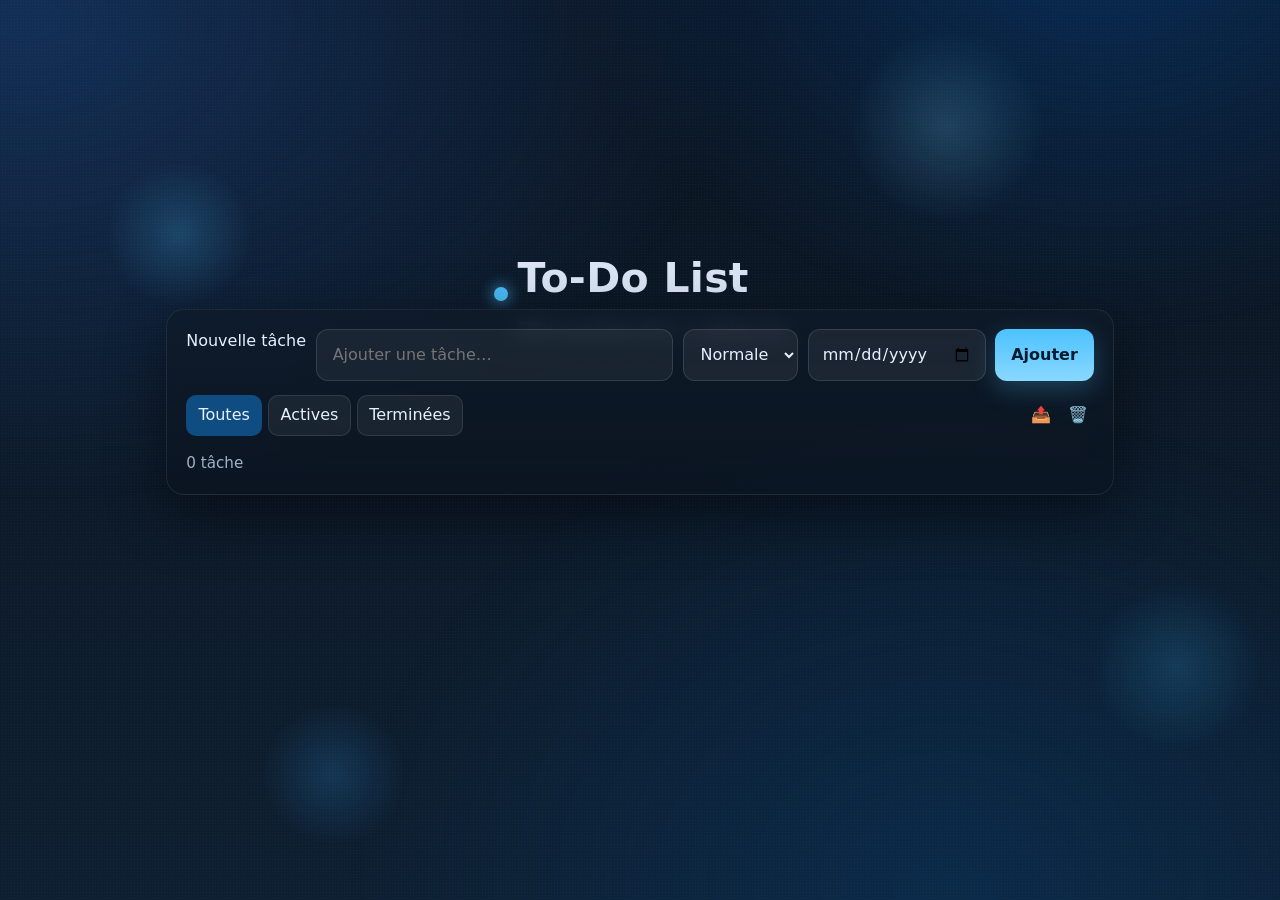
==== index.html @ cdf94abf "Add files via upload" ====
<!DOCTYPE html>
<html lang="fr">
<head>
  <meta charset="utf-8" />
  <meta name="viewport" content="width=device-width, initial-scale=1" />
  <meta name="theme-color" content="#0b1420">
  <title>To‑Do • Parallax</title>
  <link rel="manifest" href="manifest.webmanifest">
  <link rel="icon" href="icons/icon-192.png" sizes="192x192">
  <meta name="apple-mobile-web-app-capable" content="yes">
  <meta name="apple-mobile-web-app-status-bar-style" content="black-translucent">
  <meta name="apple-mobile-web-app-title" content="To‑Do">
  <link rel="apple-touch-icon" href="icons/icon-192.png">
  <style>
    :root{
      --bg:#0b1420; --bg-2:#0e1f31; --card:rgba(10,20,32,.72);
      --primary:#0f4c81; --primary-600:#0b3b66;
      --accent:#4cc2ff; --accent-2:#89d8ff; --muted:#9fb3c8;
      --text:#e6f0ff; --text-dim:#c4d1e4; --success:#3fe3a3; --danger:#ff6b6b;
      --shadow:0 20px 60px rgba(0,0,0,.45); --radius:18px;
    }
    *,*::before,*::after{box-sizing:border-box}
    html,body{height:100%}
    body{margin:0;font:16px/1.5 system-ui,-apple-system,Segoe UI,Roboto,Ubuntu,"Helvetica Neue",Arial;
         color:var(--text);background:linear-gradient(180deg,var(--bg) 0%,var(--bg-2) 100%);overflow-x:hidden}
    h1,h2{margin:0 0 .5rem}
    button,input,select{font:inherit;color:inherit}

    .parallax{position:fixed;inset:0;z-index:-1;pointer-events:none;overflow:hidden;filter:saturate(110%)}
    .layer{position:absolute;inset:-10vh -10vw;will-change:transform}
    .l0{background:
        radial-gradient(1200px 800px at 10% 10%, rgba(40,98,180,.35), transparent 60%),
        radial-gradient(900px 700px at 80% 0%, rgba(0,120,255,.25), transparent 60%),
        radial-gradient(1000px 800px at 70% 90%, rgba(0,84,153,.22), transparent 60%);
      filter: blur(10px)}
    .l1{background:
        radial-gradient(120px 120px at 20% 30%, rgba(76,194,255,.20), transparent 60%),
        radial-gradient(160px 160px at 70% 20%, rgba(137,216,255,.18), transparent 60%),
        radial-gradient(140px 140px at 85% 70%, rgba(76,194,255,.16), transparent 60%),
        radial-gradient(120px 120px at 30% 80%, rgba(59,167,255,.18), transparent 60%);
      mix-blend-mode: screen;}
    .l2{background-image:radial-gradient(rgba(255,255,255,.08) 1px, transparent 1px);
        background-size:3px 3px;opacity:.5}

    .hero{min-height:45vh;display:grid;place-items:end center;padding:12vh 2rem 4rem}
    .logo{display:flex;gap:.6rem;align-items:center;opacity:.95}
    .logo .dot{width:.9rem;height:.9rem;border-radius:50%;background:var(--accent);box-shadow:0 0 16px var(--accent)}
    .hero h1{font-weight:700;letter-spacing:.3px;font-size:clamp(1.6rem,3.2vw,2.6rem)}
    .hero p{margin:.25rem 0 0;color:var(--text-dim)}

    main{max-width:980px;margin:-6rem auto 6rem;padding:0 1rem}
    .card{background:linear-gradient(180deg, rgba(15,26,40,.75), rgba(10,18,30,.65));
          border:1px solid rgba(255,255,255,.08);backdrop-filter: blur(10px);
          border-radius:var(--radius);box-shadow:var(--shadow)}

    .todo{padding:1.2rem}
    .controls{display:flex;flex-wrap:wrap;gap:.6rem}
    .controls input[type="text"]{flex:1 1 320px;min-width:220px;padding:.8rem 1rem;border-radius:12px;border:1px solid rgba(255,255,255,.12);background:rgba(255,255,255,.05)}
    .controls input[type="date"], .controls select{padding:.72rem .8rem;border-radius:12px;border:1px solid rgba(255,255,255,.12);background:rgba(255,255,255,.06)}
    .btn{padding:.8rem 1rem;border-radius:12px;border:0;background:linear-gradient(180deg,var(--accent),var(--accent-2));
         color:#001c2e;font-weight:700;cursor:pointer;box-shadow:0 8px 24px rgba(76,194,255,.25)}
    .btn:active{transform:translateY(1px)}

    .toolbar{display:flex;justify-content:space-between;align-items:center;gap:1rem;margin:.9rem 0 0}
    .filters{display:flex;gap:.4rem;flex-wrap:wrap}
    .filters button{background:rgba(255,255,255,.06);border:1px solid rgba(255,255,255,.1);color:var(--text);padding:.45rem .7rem;border-radius:10px;cursor:pointer}
    .filters .active{background:var(--primary);border-color:transparent}

    ul.tasks{list-style:none;margin:1rem 0 0;padding:0}
    li.task{display:grid;grid-template-columns:auto 1fr auto;align-items:center;gap:.75rem;padding:.75rem;border-radius:12px;border:1px solid rgba(255,255,255,.07);background:rgba(255,255,255,.03);transition:background .2s,border-color .2s}
    li.task + li.task{margin-top:.6rem}
    li.task:hover{background:rgba(255,255,255,.05);border-color:rgba(255,255,255,.15)}
    .task input[type="checkbox"]{accent-color:var(--accent);width:1.1rem;height:1.1rem}
    .title{font-weight:600}
    .badges{display:flex;gap:.35rem;align-items:center}
    .badge{font-size:.75rem;padding:.25rem .5rem;border-radius:10px;border:1px solid rgba(255,255,255,.12);background:rgba(255,255,255,.06)}
    .priority-Haute{background:rgba(255,107,107,.12);border-color:rgba(255,107,107,.25)}
    .priority-Normale{background:rgba(76,194,255,.10);border-color:rgba(76,194,255,.22)}
    .priority-Basse{background:rgba(63,227,163,.10);border-color:rgba(63,227,163,.22)}
    .actions{display:flex;gap:.35rem}
    .icon-btn{border:0;background:transparent;color:var(--muted);cursor:pointer;padding:.35rem;border-radius:8px}
    .icon-btn:hover{color:var(--text)}
    .icon-btn.danger{color:var(--danger)}
    .stats{display:flex;justify-content:space-between;align-items:center;margin:1rem 0 0;color:var(--muted);font-size:.95rem}

    @media (max-width: 640px){
      .toolbar{flex-direction:column;align-items:stretch}
      .stats{flex-direction:column;gap:.5rem;align-items:flex-start}
    }
  </style>
</head>
<body>
  <div class="parallax" aria-hidden="true">
    <div class="layer l0" id="l0"></div>
    <div class="layer l1" id="l1"></div>
    <div class="layer l2" id="l2"></div>
  </div>

  <header class="hero">
    <div class="logo">
      <span class="dot" aria-hidden="true"></span>
      <div>
        <h1>To‑Do List</h1>
        <p>Effet parallaxe doux + design pro</p>
      </div>
    </div>
  </header>

  <main>
    <section class="card todo" aria-labelledby="todo-title">
      <h2 id="todo-title" style="display:none">Liste de tâches</h2>

      <form id="create" class="controls" autocomplete="off">
        <label for="task" class="sr-only">Nouvelle tâche</label>
        <input id="task" name="task" type="text" placeholder="Ajouter une tâche…" required />
        <select id="prio" name="prio" title="Priorité">
          <option value="Haute">Haute</option>
          <option value="Normale" selected>Normale</option>
          <option value="Basse">Basse</option>
        </select>
        <input id="due" name="due" type="date" title="Échéance" />
        <button class="btn" type="submit">Ajouter</button>
      </form>

      <div class="toolbar">
        <div class="filters" role="tablist" aria-label="Filtres">
          <button type="button" data-filter="all" class="active">Toutes</button>
          <button type="button" data-filter="active">Actives</button>
          <button type="button" data-filter="done">Terminées</button>
        </div>
        <div class="actions">
          <button class="icon-btn" id="export" title="Exporter JSON" aria-label="Exporter">📤</button>
          <button class="icon-btn danger" id="clearDone" title="Supprimer les terminées" aria-label="Supprimer terminées">🗑️</button>
        </div>
      </div>

      <ul id="list" class="tasks" aria-live="polite"></ul>

      <div class="stats">
        <span id="count">0 tâche</span>
      </div>
    </section>
  </main>

  <script>
    // Service worker registration
    if ('serviceWorker' in navigator) {
      window.addEventListener('load', () => navigator.serviceWorker.register('sw.js'));
    }

    // ---------- Parallax ----------
    const layers = [
      {el: document.getElementById('l0'), speed: .15},
      {el: document.getElementById('l1'), speed: .30},
      {el: document.getElementById('l2'), speed: .55},
    ];
    const onScroll = () => {
      const y = window.scrollY || document.documentElement.scrollTop;
      layers.forEach(({el, speed}) => { el.style.transform = `translateY(${y * speed * -0.25}px)`; });
    };
    onScroll();
    addEventListener('scroll', () => requestAnimationFrame(onScroll), {passive:true});

    // ---------- To‑Do Logic ----------
    const STORE_KEY = 'todo.parallax.darkblue.v1';
    const $ = sel => document.querySelector(sel);
    const listEl = $('#list');
    const countEl = $('#count');
    const filterBtns = [...document.querySelectorAll('.filters button')];
    const form = $('#create');

    let tasks = load();
    let filter = 'all';

    function load(){ try { return JSON.parse(localStorage.getItem(STORE_KEY)) || []; } catch(e){ return []; } }
    function save(){ localStorage.setItem(STORE_KEY, JSON.stringify(tasks)); }

    function addTask(title, prio, due){
      tasks.push({ id: crypto.randomUUID(), title: title.trim(), prio, due, done:false, t:Date.now() });
      save(); render();
    }
    function toggle(id){ const t = tasks.find(x => x.id === id); if(!t) return; t.done = !t.done; save(); render(); }
    function del(id){ tasks = tasks.filter(x => x.id !== id); save(); render(); }
    function clearDone(){ tasks = tasks.filter(x => !x.done); save(); render(); }
    function fmtDate(d){ if(!d) return null; const dd = new Date(d + 'T00:00:00'); return dd.toLocaleDateString('fr-FR', { day:'2-digit', month:'short' }); }

    function escapeHtml(s){ return s.replace(/[&<>"']/g, c => ({'&':'&amp;','<':'&lt;','>':'&gt;','"':'&quot;','\'':'&#39;'}[c])); }

    function render(){
      const data = tasks.slice().sort((a,b)=> (a.done - b.done) || (a.t - b.t));
      const filtered = data.filter(t => filter==='all' || (filter==='active' && !t.done) || (filter==='done' && t.done));
      listEl.innerHTML = filtered.map(t => `
        <li class="task" data-id="${t.id}">
          <input type="checkbox" ${t.done?'checked':''} aria-label="Terminer" />
          <div>
            <div class="title" style="${t.done?'text-decoration:line-through;opacity:.7':''}">${escapeHtml(t.title)}</div>
            <div class="badges">
              <span class="badge priority-${t.prio}">${t.prio}</span>
              ${t.due?`<span class="badge">Échéance : ${fmtDate(t.due)}</span>`:''}
            </div>
          </div>
          <div class="actions">
            <button class="icon-btn" title="Modifier" aria-label="Modifier">✏️</button>
            <button class="icon-btn danger" title="Supprimer" aria-label="Supprimer">🗑️</button>
          </div>
        </li>`).join('');
      countEl.textContent = `${tasks.length} ${tasks.length>1?'tâches':'tâche'}`;
    }

    form.addEventListener('submit', e => {
      e.preventDefault();
      const title = form.task.value.trim(); if(!title) return;
      addTask(title, form.prio.value, form.due.value);
      form.reset(); form.task.focus();
    });
    form.task.addEventListener('keydown', e => {
      if(e.key === 'Enter' && (e.ctrlKey || !e.shiftKey)){
        e.preventDefault(); form.querySelector('button[type="submit"]').click();
      }
    });
    listEl.addEventListener('click', e => {
      const li = e.target.closest('li.task'); if(!li) return; const id = li.dataset.id;
      if(e.target.matches('input[type="checkbox"]')) return toggle(id);
      if(e.target.matches('.danger')) return del(id);
      if(e.target.textContent.trim()==='✏️'){
        const t = tasks.find(x=>x.id===id); if(!t) return;
        const nv = prompt('Modifier la tâche :', t.title);
        if(nv && nv.trim()){ t.title = nv.trim(); save(); render(); }
      }
    });
    document.getElementById('clearDone').addEventListener('click', clearDone);
    document.getElementById('export').addEventListener('click', () => {
      const blob = new Blob([JSON.stringify(tasks, null, 2)], {type:'application/json'});
      const a = Object.assign(document.createElement('a'), {href:URL.createObjectURL(blob), download:'taches.json'});
      a.click(); setTimeout(()=>URL.revokeObjectURL(a.href), 1000);
    });
    filterBtns.forEach(btn => btn.addEventListener('click', () => {
      filterBtns.forEach(b=>b.classList.remove('active'));
      btn.classList.add('active');
      filter = btn.dataset.filter; render();
    }));
    render();
  </script>
</body>
</html>
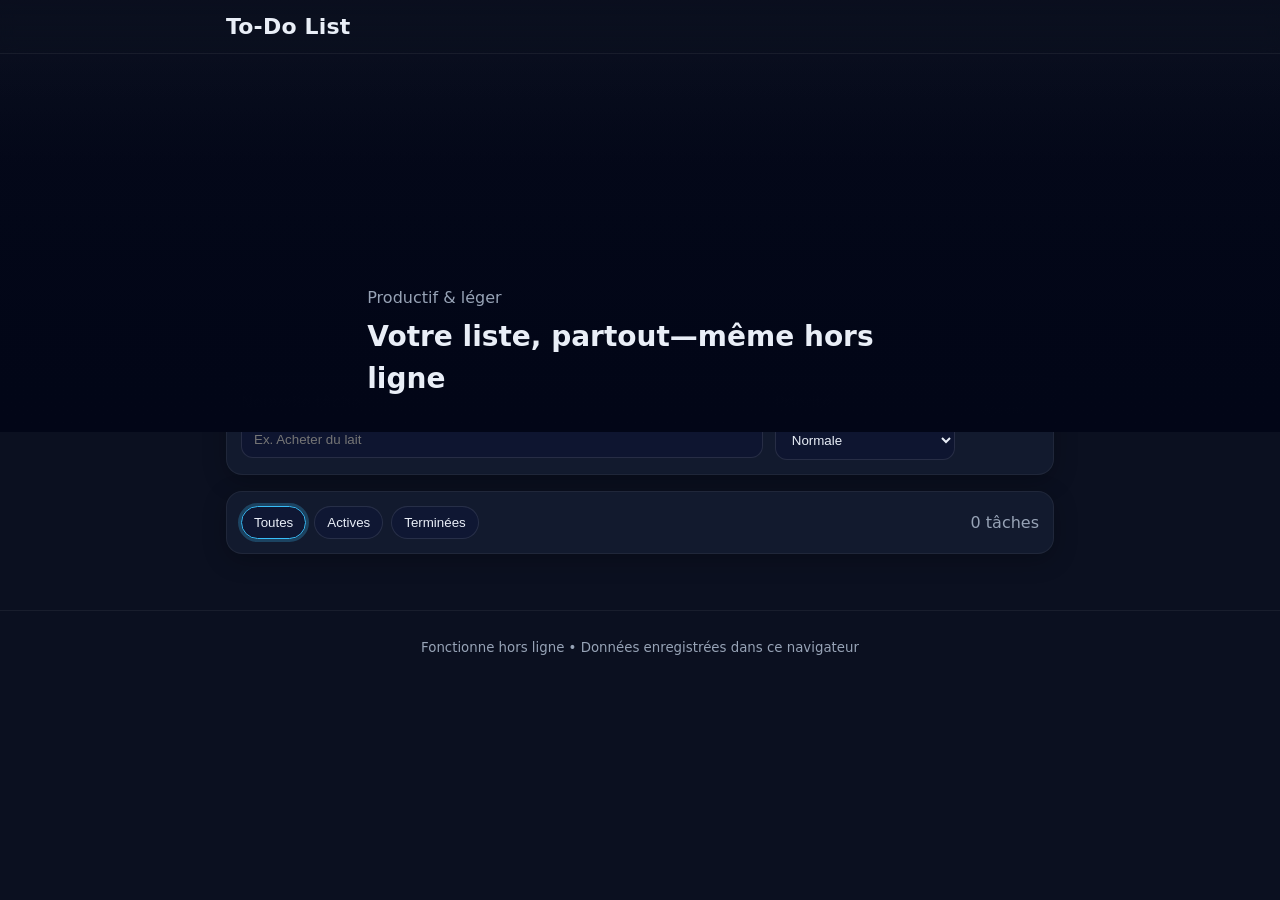
==== commit 43c64b71: "Add files via upload" ====
--- a/index.html
+++ b/index.html
@@ -3,243 +3,75 @@
 <head>
   <meta charset="utf-8" />
   <meta name="viewport" content="width=device-width, initial-scale=1" />
-  <meta name="theme-color" content="#0b1420">
-  <title>To‑Do • Parallax</title>
+  <title>To‑Do List • Parallax</title>
+  <meta name="description" content="Liste de tâches simple avec priorités et effet parallaxe doux. Fonctionne hors ligne et s'installe comme une app.">
+  <meta name="theme-color" content="#0ea5e9">
   <link rel="manifest" href="manifest.webmanifest">
   <link rel="icon" href="icons/icon-192.png" sizes="192x192">
-  <meta name="apple-mobile-web-app-capable" content="yes">
-  <meta name="apple-mobile-web-app-status-bar-style" content="black-translucent">
-  <meta name="apple-mobile-web-app-title" content="To‑Do">
   <link rel="apple-touch-icon" href="icons/icon-192.png">
-  <style>
-    :root{
-      --bg:#0b1420; --bg-2:#0e1f31; --card:rgba(10,20,32,.72);
-      --primary:#0f4c81; --primary-600:#0b3b66;
-      --accent:#4cc2ff; --accent-2:#89d8ff; --muted:#9fb3c8;
-      --text:#e6f0ff; --text-dim:#c4d1e4; --success:#3fe3a3; --danger:#ff6b6b;
-      --shadow:0 20px 60px rgba(0,0,0,.45); --radius:18px;
-    }
-    *,*::before,*::after{box-sizing:border-box}
-    html,body{height:100%}
-    body{margin:0;font:16px/1.5 system-ui,-apple-system,Segoe UI,Roboto,Ubuntu,"Helvetica Neue",Arial;
-         color:var(--text);background:linear-gradient(180deg,var(--bg) 0%,var(--bg-2) 100%);overflow-x:hidden}
-    h1,h2{margin:0 0 .5rem}
-    button,input,select{font:inherit;color:inherit}
-
-    .parallax{position:fixed;inset:0;z-index:-1;pointer-events:none;overflow:hidden;filter:saturate(110%)}
-    .layer{position:absolute;inset:-10vh -10vw;will-change:transform}
-    .l0{background:
-        radial-gradient(1200px 800px at 10% 10%, rgba(40,98,180,.35), transparent 60%),
-        radial-gradient(900px 700px at 80% 0%, rgba(0,120,255,.25), transparent 60%),
-        radial-gradient(1000px 800px at 70% 90%, rgba(0,84,153,.22), transparent 60%);
-      filter: blur(10px)}
-    .l1{background:
-        radial-gradient(120px 120px at 20% 30%, rgba(76,194,255,.20), transparent 60%),
-        radial-gradient(160px 160px at 70% 20%, rgba(137,216,255,.18), transparent 60%),
-        radial-gradient(140px 140px at 85% 70%, rgba(76,194,255,.16), transparent 60%),
-        radial-gradient(120px 120px at 30% 80%, rgba(59,167,255,.18), transparent 60%);
-      mix-blend-mode: screen;}
-    .l2{background-image:radial-gradient(rgba(255,255,255,.08) 1px, transparent 1px);
-        background-size:3px 3px;opacity:.5}
-
-    .hero{min-height:45vh;display:grid;place-items:end center;padding:12vh 2rem 4rem}
-    .logo{display:flex;gap:.6rem;align-items:center;opacity:.95}
-    .logo .dot{width:.9rem;height:.9rem;border-radius:50%;background:var(--accent);box-shadow:0 0 16px var(--accent)}
-    .hero h1{font-weight:700;letter-spacing:.3px;font-size:clamp(1.6rem,3.2vw,2.6rem)}
-    .hero p{margin:.25rem 0 0;color:var(--text-dim)}
-
-    main{max-width:980px;margin:-6rem auto 6rem;padding:0 1rem}
-    .card{background:linear-gradient(180deg, rgba(15,26,40,.75), rgba(10,18,30,.65));
-          border:1px solid rgba(255,255,255,.08);backdrop-filter: blur(10px);
-          border-radius:var(--radius);box-shadow:var(--shadow)}
-
-    .todo{padding:1.2rem}
-    .controls{display:flex;flex-wrap:wrap;gap:.6rem}
-    .controls input[type="text"]{flex:1 1 320px;min-width:220px;padding:.8rem 1rem;border-radius:12px;border:1px solid rgba(255,255,255,.12);background:rgba(255,255,255,.05)}
-    .controls input[type="date"], .controls select{padding:.72rem .8rem;border-radius:12px;border:1px solid rgba(255,255,255,.12);background:rgba(255,255,255,.06)}
-    .btn{padding:.8rem 1rem;border-radius:12px;border:0;background:linear-gradient(180deg,var(--accent),var(--accent-2));
-         color:#001c2e;font-weight:700;cursor:pointer;box-shadow:0 8px 24px rgba(76,194,255,.25)}
-    .btn:active{transform:translateY(1px)}
-
-    .toolbar{display:flex;justify-content:space-between;align-items:center;gap:1rem;margin:.9rem 0 0}
-    .filters{display:flex;gap:.4rem;flex-wrap:wrap}
-    .filters button{background:rgba(255,255,255,.06);border:1px solid rgba(255,255,255,.1);color:var(--text);padding:.45rem .7rem;border-radius:10px;cursor:pointer}
-    .filters .active{background:var(--primary);border-color:transparent}
-
-    ul.tasks{list-style:none;margin:1rem 0 0;padding:0}
-    li.task{display:grid;grid-template-columns:auto 1fr auto;align-items:center;gap:.75rem;padding:.75rem;border-radius:12px;border:1px solid rgba(255,255,255,.07);background:rgba(255,255,255,.03);transition:background .2s,border-color .2s}
-    li.task + li.task{margin-top:.6rem}
-    li.task:hover{background:rgba(255,255,255,.05);border-color:rgba(255,255,255,.15)}
-    .task input[type="checkbox"]{accent-color:var(--accent);width:1.1rem;height:1.1rem}
-    .title{font-weight:600}
-    .badges{display:flex;gap:.35rem;align-items:center}
-    .badge{font-size:.75rem;padding:.25rem .5rem;border-radius:10px;border:1px solid rgba(255,255,255,.12);background:rgba(255,255,255,.06)}
-    .priority-Haute{background:rgba(255,107,107,.12);border-color:rgba(255,107,107,.25)}
-    .priority-Normale{background:rgba(76,194,255,.10);border-color:rgba(76,194,255,.22)}
-    .priority-Basse{background:rgba(63,227,163,.10);border-color:rgba(63,227,163,.22)}
-    .actions{display:flex;gap:.35rem}
-    .icon-btn{border:0;background:transparent;color:var(--muted);cursor:pointer;padding:.35rem;border-radius:8px}
-    .icon-btn:hover{color:var(--text)}
-    .icon-btn.danger{color:var(--danger)}
-    .stats{display:flex;justify-content:space-between;align-items:center;margin:1rem 0 0;color:var(--muted);font-size:.95rem}
-
-    @media (max-width: 640px){
-      .toolbar{flex-direction:column;align-items:stretch}
-      .stats{flex-direction:column;gap:.5rem;align-items:flex-start}
-    }
-  </style>
+  <link rel="canonical" href="./">
+  <link rel="stylesheet" href="styles.css">
 </head>
 <body>
-  <div class="parallax" aria-hidden="true">
-    <div class="layer l0" id="l0"></div>
-    <div class="layer l1" id="l1"></div>
-    <div class="layer l2" id="l2"></div>
-  </div>
-
-  <header class="hero">
-    <div class="logo">
-      <span class="dot" aria-hidden="true"></span>
-      <div>
-        <h1>To‑Do List</h1>
-        <p>Effet parallaxe doux + design pro</p>
-      </div>
+  <header class="topbar" role="banner">
+    <div class="container row between center">
+      <h1 class="title" aria-label="To‑Do List">To‑Do List</h1>
+      <button id="installBtn" class="btn primary" hidden type="button" aria-label="Installer l'application">Installer</button>
     </div>
   </header>
 
-  <main>
-    <section class="card todo" aria-labelledby="todo-title">
-      <h2 id="todo-title" style="display:none">Liste de tâches</h2>
+  <!-- Parallax hero -->
+  <section class="hero" data-parallax aria-hidden="true">
+    <div class="hero-overlay">
+      <div class="container">
+        <p class="hero-kicker">Productif & léger</p>
+        <h2 class="hero-title">Votre liste, partout—même hors ligne</h2>
+      </div>
+    </div>
+  </section>
 
-      <form id="create" class="controls" autocomplete="off">
-        <label for="task" class="sr-only">Nouvelle tâche</label>
-        <input id="task" name="task" type="text" placeholder="Ajouter une tâche…" required />
-        <select id="prio" name="prio" title="Priorité">
-          <option value="Haute">Haute</option>
-          <option value="Normale" selected>Normale</option>
-          <option value="Basse">Basse</option>
-        </select>
-        <input id="due" name="due" type="date" title="Échéance" />
-        <button class="btn" type="submit">Ajouter</button>
-      </form>
-
-      <div class="toolbar">
-        <div class="filters" role="tablist" aria-label="Filtres">
-          <button type="button" data-filter="all" class="active">Toutes</button>
-          <button type="button" data-filter="active">Actives</button>
-          <button type="button" data-filter="done">Terminées</button>
-        </div>
-        <div class="actions">
-          <button class="icon-btn" id="export" title="Exporter JSON" aria-label="Exporter">📤</button>
-          <button class="icon-btn danger" id="clearDone" title="Supprimer les terminées" aria-label="Supprimer terminées">🗑️</button>
-        </div>
+  <main class="container">
+    <!-- Add task form -->
+    <form id="addForm" class="card add-form" autocomplete="off">
+      <div class="field">
+        <label for="todoInput">Nouvelle tâche</label>
+        <input id="todoInput" name="todo" type="text" placeholder="Ex. Acheter du lait" required minlength="1" maxlength="200" />
       </div>
 
-      <ul id="list" class="tasks" aria-live="polite"></ul>
+      <div class="field">
+        <label for="prioritySelect">Priorité</label>
+        <select id="prioritySelect" name="priority" aria-label="Choisir la priorité">
+          <option value="haute">Haute</option>
+          <option value="normale" selected>Normale</option>
+          <option value="basse">Basse</option>
+        </select>
+      </div>
 
-      <div class="stats">
-        <span id="count">0 tâche</span>
+      <div class="actions">
+        <button class="btn" type="submit">Ajouter</button>
       </div>
-    </section>
+    </form>
+
+    <!-- Toolbar: filters + counter -->
+    <div class="toolbar card">
+      <div class="filters" role="tablist" aria-label="Filtres de tâches">
+        <button class="chip active" role="tab" aria-selected="true" data-filter="toutes" type="button">Toutes</button>
+        <button class="chip" role="tab" aria-selected="false" data-filter="actives" type="button">Actives</button>
+        <button class="chip" role="tab" aria-selected="false" data-filter="terminees" type="button">Terminées</button>
+      </div>
+      <p id="todoCount" class="count" aria-live="polite">0 tâche</p>
+    </div>
+
+    <!-- List -->
+    <ul id="todoList" class="list" aria-label="Liste de tâches"></ul>
   </main>
 
-  <script>
-    // Service worker registration
-    if ('serviceWorker' in navigator) {
-      window.addEventListener('load', () => navigator.serviceWorker.register('sw.js'));
-    }
+  <footer class="footer">
+    <div class="container">
+      <small>Fonctionne hors ligne • Données enregistrées dans ce navigateur</small>
+    </div>
+  </footer>
 
-    // ---------- Parallax ----------
-    const layers = [
-      {el: document.getElementById('l0'), speed: .15},
-      {el: document.getElementById('l1'), speed: .30},
-      {el: document.getElementById('l2'), speed: .55},
-    ];
-    const onScroll = () => {
-      const y = window.scrollY || document.documentElement.scrollTop;
-      layers.forEach(({el, speed}) => { el.style.transform = `translateY(${y * speed * -0.25}px)`; });
-    };
-    onScroll();
-    addEventListener('scroll', () => requestAnimationFrame(onScroll), {passive:true});
-
-    // ---------- To‑Do Logic ----------
-    const STORE_KEY = 'todo.parallax.darkblue.v1';
-    const $ = sel => document.querySelector(sel);
-    const listEl = $('#list');
-    const countEl = $('#count');
-    const filterBtns = [...document.querySelectorAll('.filters button')];
-    const form = $('#create');
-
-    let tasks = load();
-    let filter = 'all';
-
-    function load(){ try { return JSON.parse(localStorage.getItem(STORE_KEY)) || []; } catch(e){ return []; } }
-    function save(){ localStorage.setItem(STORE_KEY, JSON.stringify(tasks)); }
-
-    function addTask(title, prio, due){
-      tasks.push({ id: crypto.randomUUID(), title: title.trim(), prio, due, done:false, t:Date.now() });
-      save(); render();
-    }
-    function toggle(id){ const t = tasks.find(x => x.id === id); if(!t) return; t.done = !t.done; save(); render(); }
-    function del(id){ tasks = tasks.filter(x => x.id !== id); save(); render(); }
-    function clearDone(){ tasks = tasks.filter(x => !x.done); save(); render(); }
-    function fmtDate(d){ if(!d) return null; const dd = new Date(d + 'T00:00:00'); return dd.toLocaleDateString('fr-FR', { day:'2-digit', month:'short' }); }
-
-    function escapeHtml(s){ return s.replace(/[&<>"']/g, c => ({'&':'&amp;','<':'&lt;','>':'&gt;','"':'&quot;','\'':'&#39;'}[c])); }
-
-    function render(){
-      const data = tasks.slice().sort((a,b)=> (a.done - b.done) || (a.t - b.t));
-      const filtered = data.filter(t => filter==='all' || (filter==='active' && !t.done) || (filter==='done' && t.done));
-      listEl.innerHTML = filtered.map(t => `
-        <li class="task" data-id="${t.id}">
-          <input type="checkbox" ${t.done?'checked':''} aria-label="Terminer" />
-          <div>
-            <div class="title" style="${t.done?'text-decoration:line-through;opacity:.7':''}">${escapeHtml(t.title)}</div>
-            <div class="badges">
-              <span class="badge priority-${t.prio}">${t.prio}</span>
-              ${t.due?`<span class="badge">Échéance : ${fmtDate(t.due)}</span>`:''}
-            </div>
-          </div>
-          <div class="actions">
-            <button class="icon-btn" title="Modifier" aria-label="Modifier">✏️</button>
-            <button class="icon-btn danger" title="Supprimer" aria-label="Supprimer">🗑️</button>
-          </div>
-        </li>`).join('');
-      countEl.textContent = `${tasks.length} ${tasks.length>1?'tâches':'tâche'}`;
-    }
-
-    form.addEventListener('submit', e => {
-      e.preventDefault();
-      const title = form.task.value.trim(); if(!title) return;
-      addTask(title, form.prio.value, form.due.value);
-      form.reset(); form.task.focus();
-    });
-    form.task.addEventListener('keydown', e => {
-      if(e.key === 'Enter' && (e.ctrlKey || !e.shiftKey)){
-        e.preventDefault(); form.querySelector('button[type="submit"]').click();
-      }
-    });
-    listEl.addEventListener('click', e => {
-      const li = e.target.closest('li.task'); if(!li) return; const id = li.dataset.id;
-      if(e.target.matches('input[type="checkbox"]')) return toggle(id);
-      if(e.target.matches('.danger')) return del(id);
-      if(e.target.textContent.trim()==='✏️'){
-        const t = tasks.find(x=>x.id===id); if(!t) return;
-        const nv = prompt('Modifier la tâche :', t.title);
-        if(nv && nv.trim()){ t.title = nv.trim(); save(); render(); }
-      }
-    });
-    document.getElementById('clearDone').addEventListener('click', clearDone);
-    document.getElementById('export').addEventListener('click', () => {
-      const blob = new Blob([JSON.stringify(tasks, null, 2)], {type:'application/json'});
-      const a = Object.assign(document.createElement('a'), {href:URL.createObjectURL(blob), download:'taches.json'});
-      a.click(); setTimeout(()=>URL.revokeObjectURL(a.href), 1000);
-    });
-    filterBtns.forEach(btn => btn.addEventListener('click', () => {
-      filterBtns.forEach(b=>b.classList.remove('active'));
-      btn.classList.add('active');
-      filter = btn.dataset.filter; render();
-    }));
-    render();
-  </script>
+  <script src="app.js" defer></script>
 </body>
 </html>
--- a/styles.css
+++ b/styles.css
@@ -0,0 +1,75 @@
+
+:root{
+  --bg: #0b1020;
+  --card: #121a2e;
+  --muted: #97a3b6;
+  --text: #e9eef7;
+  --primary: #0ea5e9;
+  --ring: #38bdf8;
+  --ok: #22c55e;
+  --warn: #eab308;
+  --danger: #ef4444;
+}
+*{box-sizing:border-box}
+html,body{margin:0;padding:0;background:var(--bg);color:var(--text);font:16px/1.5 system-ui, -apple-system, Segoe UI, Roboto, Ubuntu, Cantarell, Noto Sans, Arial, 'Apple Color Emoji','Segoe UI Emoji'}
+.container{max-width:860px;margin:0 auto;padding:0 16px}
+.row{display:flex;gap:16px}
+.between{justify-content:space-between}.center{align-items:center}
+
+.topbar{position:sticky;top:0;z-index:30;background:linear-gradient(180deg, rgba(10,15,30,0.9), rgba(10,15,30,0.6));backdrop-filter:blur(8px);border-bottom:1px solid rgba(255,255,255,0.06)}
+.title{margin:10px 0;font-size:22px;font-weight:700;letter-spacing:0.2px}
+
+/* no blue circle before the title — ensure none via list-style reset and no ::before */
+.title::before{content:none !important}
+h1,h2,h3,ul,ol{list-style:none;margin:0}
+
+.hero{position:relative;height:42vh;min-height:260px;background-image:linear-gradient(180deg, rgba(2,6,23,0.2), rgba(2,6,23,1)), url('https://images.unsplash.com/photo-1506784983877-45594efa4cbe?q=80&w=1600&auto=format&fit=crop');background-size:cover;background-position:center;background-attachment:scroll;overflow:hidden}
+.hero-overlay{position:absolute;inset:0;display:flex;align-items:end;padding:32px;background:linear-gradient(180deg,rgba(2,6,23,0.0),rgba(2,6,23,0.7) 30%,rgba(2,6,23,1))}
+.hero-kicker{color:var(--muted);margin:0 0 6px 0}
+.hero-title{margin:0;font-size:28px;max-width:28ch}
+
+.card{background:var(--card);border:1px solid rgba(255,255,255,0.06);border-radius:16px;padding:14px;box-shadow:0 6px 24px rgba(0,0,0,0.24)}
+.add-form{display:grid;grid-template-columns:1fr 180px auto;gap:12px;margin-top:-56px}
+.field{display:flex;flex-direction:column;gap:6px}
+input[type="text"], select{background:#0e1530;border:1px solid rgba(255,255,255,0.1);color:var(--text);padding:10px 12px;border-radius:12px;outline:none}
+input[type="text"]:focus, select:focus{border-color:var(--ring);box-shadow:0 0 0 3px rgba(56,189,248,0.25)}
+
+.btn{appearance:none;border:1px solid rgba(255,255,255,0.12);padding:10px 14px;border-radius:12px;color:var(--text);background:#0f1733;cursor:pointer}
+.btn:hover{filter:brightness(1.1)}
+.btn.primary{background:var(--primary);border-color:var(--primary);color:white}
+
+.toolbar{margin-top:16px;display:flex;justify-content:space-between;align-items:center;gap:12px;position:sticky;top:58px;z-index:25}
+.filters{display:flex;gap:8px;flex-wrap:wrap}
+.chip{border:1px solid rgba(255,255,255,0.1);background:#0f1733;color:var(--text);padding:8px 12px;border-radius:999px;cursor:pointer}
+.chip.active{outline:3px solid rgba(56,189,248,0.25);border-color:var(--ring)}
+
+.count{margin:0;color:var(--muted)}
+
+.list{margin:16px 0 40px;display:grid;gap:10px;padding:0}
+.item{display:grid;grid-template-columns:28px 1fr auto;gap:10px;align-items:center;background:#0e1530;border:1px solid rgba(255,255,255,0.06);border-radius:12px;padding:10px}
+.item.done{opacity:0.65}
+.item input[type="checkbox"]{width:20px;height:20px}
+.item .text{margin:0;word-break:break-word}
+.item .text.done{text-decoration:line-through}
+.badge{font-size:12px;padding:4px 8px;border-radius:999px;border:1px solid rgba(255,255,255,0.1);margin-right:8px}
+.badge.haute{border-color:rgba(239,68,68,0.5);color:#fecaca}
+.badge.normale{border-color:rgba(56,189,248,0.5);color:#bae6fd}
+.badge.basse{border-color:rgba(34,197,94,0.5);color:#bbf7d0}
+.item .actions{display:flex;gap:6px}
+.iconbtn{background:transparent;border:1px solid rgba(255,255,255,0.12);padding:6px 10px;border-radius:10px;cursor:pointer;color:var(--muted)}
+.iconbtn:hover{color:var(--text)}
+
+.footer{padding:24px 0;border-top:1px solid rgba(255,255,255,0.06);color:var(--muted);text-align:center}
+
+/* Mobile */
+@media (max-width: 720px){
+  .add-form{grid-template-columns:1fr; margin-top:-40px}
+  .toolbar{top:56px; flex-direction:column; align-items:stretch}
+  .filters{justify-content:flex-start}
+}
+
+/* Reduced motion: parallax off */
+@media (prefers-reduced-motion: reduce){
+  .hero{background-attachment:initial;transform:none}
+  [data-parallax]{transform:none !important;will-change:auto}
+}
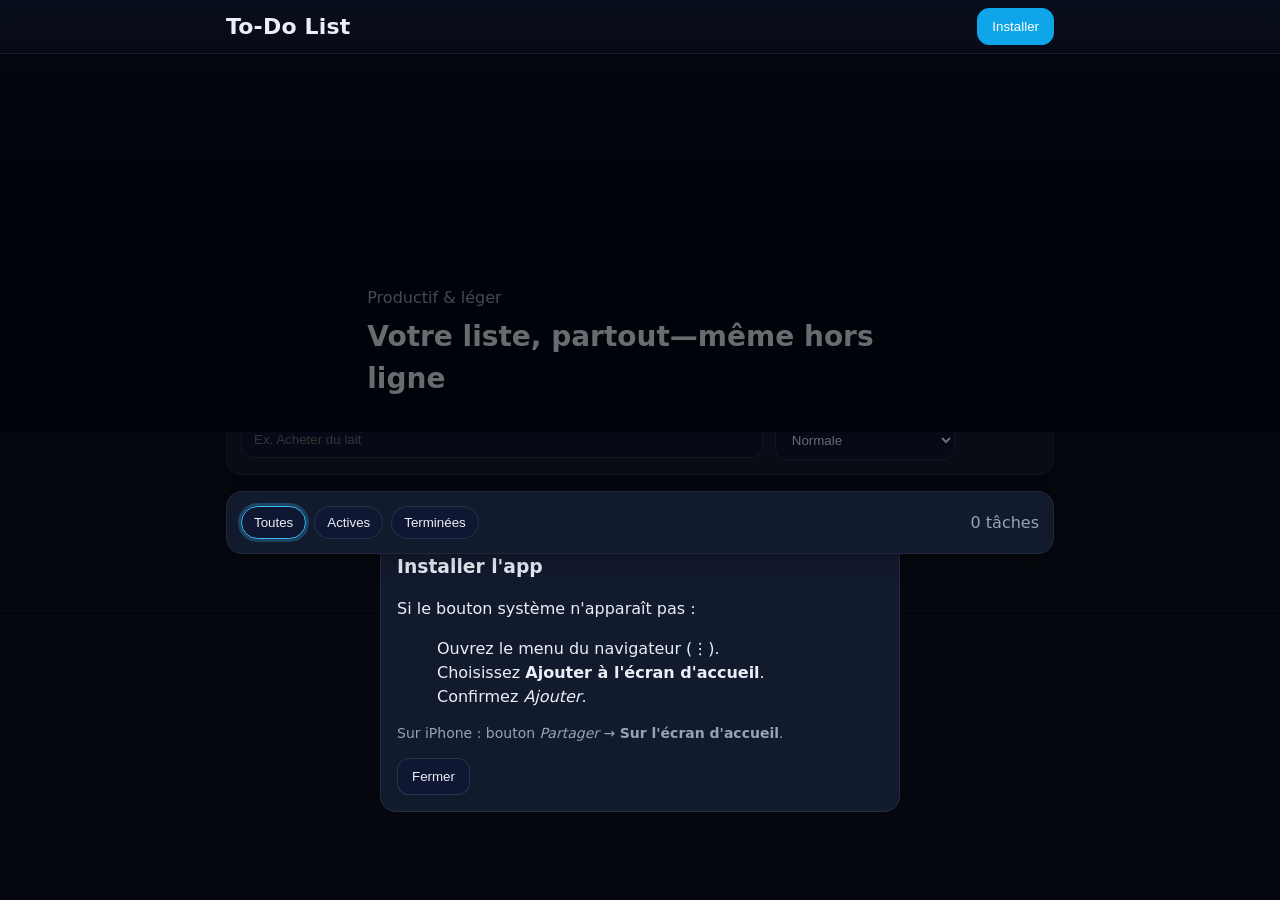
==== commit e211a58b: "Add files via upload" ====
--- a/index.html
+++ b/index.html
@@ -3,20 +3,22 @@
 <head>
   <meta charset="utf-8" />
   <meta name="viewport" content="width=device-width, initial-scale=1" />
-  <title>To‑Do List • Parallax</title>
+  <title>To-Do List • Parallax</title>
   <meta name="description" content="Liste de tâches simple avec priorités et effet parallaxe doux. Fonctionne hors ligne et s'installe comme une app.">
   <meta name="theme-color" content="#0ea5e9">
-  <link rel="manifest" href="manifest.webmanifest">
+  <meta name="apple-mobile-web-app-capable" content="yes">
+  <meta name="apple-mobile-web-app-status-bar-style" content="black-translucent">
+  <link rel="manifest" href="manifest.webmanifest?v=2">
   <link rel="icon" href="icons/icon-192.png" sizes="192x192">
   <link rel="apple-touch-icon" href="icons/icon-192.png">
-  <link rel="canonical" href="./">
-  <link rel="stylesheet" href="styles.css">
+  <link rel="stylesheet" href="styles.css?v=2">
 </head>
 <body>
   <header class="topbar" role="banner">
     <div class="container row between center">
-      <h1 class="title" aria-label="To‑Do List">To‑Do List</h1>
-      <button id="installBtn" class="btn primary" hidden type="button" aria-label="Installer l'application">Installer</button>
+      <h1 class="title" aria-label="To-Do List">To-Do List</h1>
+      <!-- Always visible; JS hides it if already installed -->
+      <button id="installBtn" class="btn primary" type="button" aria-label="Installer l'application">Installer</button>
     </div>
   </header>
 
@@ -72,6 +74,21 @@
     </div>
   </footer>
 
-  <script src="app.js" defer></script>
+  <!-- Install fallback sheet -->
+  <div id="installSheet" class="sheet" hidden>
+    <div class="sheet-card">
+      <h3>Installer l'app</h3>
+      <p>Si le bouton système n'apparaît pas :</p>
+      <ol>
+        <li>Ouvrez le menu du navigateur (⋮).</li>
+        <li>Choisissez <strong>Ajouter à l'écran d'accueil</strong>.</li>
+        <li>Confirmez <em>Ajouter</em>.</li>
+      </ol>
+      <p class="muted">Sur iPhone : bouton <em>Partager</em> → <strong>Sur l'écran d'accueil</strong>.</p>
+      <button id="closeSheet" class="btn" type="button">Fermer</button>
+    </div>
+  </div>
+
+  <script src="app.js?v=2" defer></script>
 </body>
 </html>
--- a/styles.css
+++ b/styles.css
@@ -18,8 +18,6 @@
 
 .topbar{position:sticky;top:0;z-index:30;background:linear-gradient(180deg, rgba(10,15,30,0.9), rgba(10,15,30,0.6));backdrop-filter:blur(8px);border-bottom:1px solid rgba(255,255,255,0.06)}
 .title{margin:10px 0;font-size:22px;font-weight:700;letter-spacing:0.2px}
-
-/* no blue circle before the title — ensure none via list-style reset and no ::before */
 .title::before{content:none !important}
 h1,h2,h3,ul,ol{list-style:none;margin:0}
 
@@ -61,6 +59,11 @@
 
 .footer{padding:24px 0;border-top:1px solid rgba(255,255,255,0.06);color:var(--muted);text-align:center}
 
+/* Install fallback sheet */
+.sheet{position:fixed;inset:0;background:rgba(0,0,0,0.55);display:grid;place-items:end center;padding:16px}
+.sheet-card{background:var(--card);border:1px solid rgba(255,255,255,0.08);border-radius:16px;padding:16px;max-width:520px;width:min(92vw,520px);margin:0 auto 8vh}
+.sheet .muted{color:var(--muted);font-size:14px}
+
 /* Mobile */
 @media (max-width: 720px){
   .add-form{grid-template-columns:1fr; margin-top:-40px}
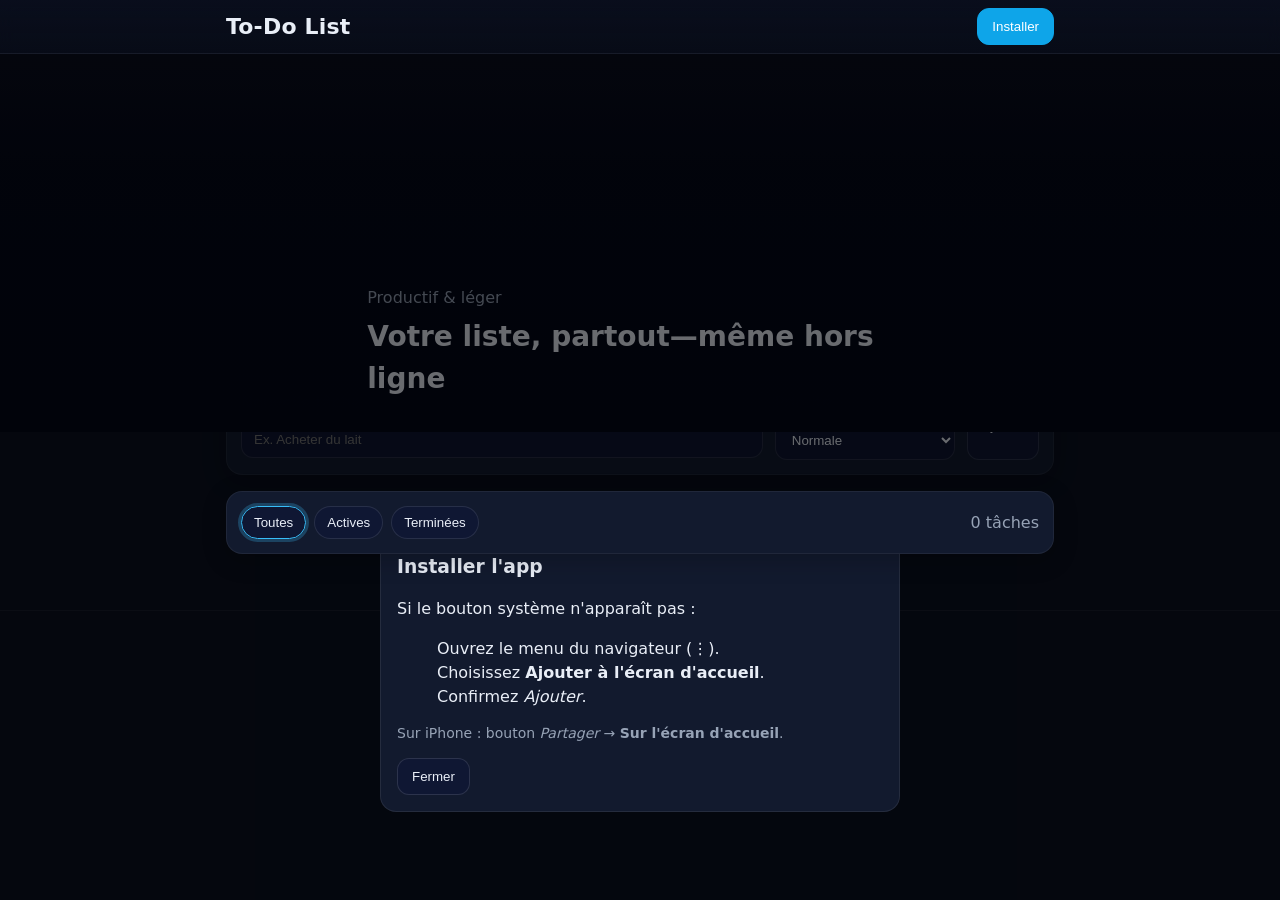
==== commit f137a2ca: "Add files via upload" ====
--- a/index.html
+++ b/index.html
@@ -8,21 +8,49 @@
   <meta name="theme-color" content="#0ea5e9">
   <meta name="apple-mobile-web-app-capable" content="yes">
   <meta name="apple-mobile-web-app-status-bar-style" content="black-translucent">
-  <link rel="manifest" href="manifest.webmanifest?v=2">
-  <link rel="icon" href="icons/icon-192.png" sizes="192x192">
+  <link rel="manifest" href="manifest.webmanifest">
   <link rel="apple-touch-icon" href="icons/icon-192.png">
-  <link rel="stylesheet" href="styles.css?v=2">
+  <style>
+  :root{--bg:#0b1020;--card:#121a2e;--muted:#97a3b6;--text:#e9eef7;--primary:#0ea5e9;--ring:#38bdf8}
+  *{box-sizing:border-box} html,body{margin:0;padding:0;background:var(--bg);color:var(--text);font:16px/1.5 system-ui,-apple-system,Segoe UI,Roboto,Ubuntu,Cantarell,Noto Sans,Arial}
+  .container{max-width:860px;margin:0 auto;padding:0 16px} .row{display:flex;gap:16px}.between{justify-content:space-between}.center{align-items:center}
+  .topbar{position:sticky;top:0;z-index:30;background:linear-gradient(180deg,rgba(10,15,30,.9),rgba(10,15,30,.6));backdrop-filter:blur(8px);border-bottom:1px solid rgba(255,255,255,.06)}
+  .title{margin:10px 0;font-size:22px;font-weight:700;letter-spacing:.2px} .title::before{content:none!important} h1,h2,h3,ul,ol{list-style:none;margin:0}
+  .hero{position:relative;height:42vh;min-height:260px;background-image:linear-gradient(180deg,rgba(2,6,23,.2),rgba(2,6,23,1)),url('https://images.unsplash.com/photo-1506784983877-45594efa4cbe?q=80&w=1600&auto=format&fit=crop');background-size:cover;background-position:center;overflow:hidden}
+  .hero-overlay{position:absolute;inset:0;display:flex;align-items:end;padding:32px;background:linear-gradient(180deg,rgba(2,6,23,0),rgba(2,6,23,.7) 30%,rgba(2,6,23,1))}
+  .hero-kicker{color:var(--muted);margin:0 0 6px 0} .hero-title{margin:0;font-size:28px;max-width:28ch}
+  .card{background:var(--card);border:1px solid rgba(255,255,255,.06);border-radius:16px;padding:14px;box-shadow:0 6px 24px rgba(0,0,0,.24)}
+  .add-form{display:grid;grid-template-columns:1fr 180px auto;gap:12px;margin-top:-56px}
+  .field{display:flex;flex-direction:column;gap:6px}
+  input[type="text"],select{background:#0e1530;border:1px solid rgba(255,255,255,.1);color:var(--text);padding:10px 12px;border-radius:12px;outline:none}
+  input[type="text"]:focus,select:focus{border-color:var(--ring);box-shadow:0 0 0 3px rgba(56,189,248,.25)}
+  .btn{appearance:none;border:1px solid rgba(255,255,255,.12);padding:10px 14px;border-radius:12px;color:var(--text);background:#0f1733;cursor:pointer}
+  .btn:hover{filter:brightness(1.1)} .btn.primary{background:var(--primary);border-color:var(--primary);color:white}
+  .toolbar{margin-top:16px;display:flex;justify-content:space-between;align-items:center;gap:12px;position:sticky;top:58px;z-index:25}
+  .filters{display:flex;gap:8px;flex-wrap:wrap} .chip{border:1px solid rgba(255,255,255,.1);background:#0f1733;color:var(--text);padding:8px 12px;border-radius:999px;cursor:pointer}
+  .chip.active{outline:3px solid rgba(56,189,248,.25);border-color:var(--ring)} .count{margin:0;color:var(--muted)}
+  .list{margin:16px 0 40px;display:grid;gap:10px;padding:0} .item{display:grid;grid-template-columns:28px 1fr auto;gap:10px;align-items:center;background:#0e1530;border:1px solid rgba(255,255,255,.06);border-radius:12px;padding:10px}
+  .item.done{opacity:.65} .item input[type="checkbox"]{width:20px;height:20px} .item .text{margin:0;word-break:break-word} .item .text.done{text-decoration:line-through}
+  .badge{font-size:12px;padding:4px 8px;border-radius:999px;border:1px solid rgba(255,255,255,.1);margin-right:8px}
+  .badge.haute{border-color:rgba(239,68,68,.5);color:#fecaca} .badge.normale{border-color:rgba(56,189,248,.5);color:#bae6fd} .badge.basse{border-color:rgba(34,197,94,.5);color:#bbf7d0}
+  .actions{display:flex;gap:6px} .iconbtn{background:transparent;border:1px solid rgba(255,255,255,.12);padding:6px 10px;border-radius:10px;cursor:pointer;color:var(--muted)} .iconbtn:hover{color:var(--text)}
+  .footer{padding:24px 0;border-top:1px solid rgba(255,255,255,.06);color:var(--muted);text-align:center}
+  .sheet{position:fixed;inset:0;background:rgba(0,0,0,.55);display:grid;place-items:end center;padding:16px}
+  .sheet-card{background:var(--card);border:1px solid rgba(255,255,255,.08);border-radius:16px;padding:16px;max-width:520px;width:min(92vw,520px);margin:0 auto 8vh}
+  .sheet .muted{color:var(--muted);font-size:14px}
+  @media (max-width:720px){.add-form{grid-template-columns:1fr;margin-top:-40px}.toolbar{top:56px;flex-direction:column;align-items:stretch}.filters{justify-content:flex-start}}
+  @media (prefers-reduced-motion:reduce){[data-parallax]{transform:none!important}}
+  </style>
 </head>
 <body>
   <header class="topbar" role="banner">
     <div class="container row between center">
       <h1 class="title" aria-label="To-Do List">To-Do List</h1>
-      <!-- Always visible; JS hides it if already installed -->
-      <button id="installBtn" class="btn primary" type="button" aria-label="Installer l'application">Installer</button>
+      <button id="installBtn" class="btn primary" type="button" aria-label="Installer l'application"
+              onclick="document.getElementById('installSheet').hidden=false;return false;">Installer</button>
     </div>
   </header>
 
-  <!-- Parallax hero -->
   <section class="hero" data-parallax aria-hidden="true">
     <div class="hero-overlay">
       <div class="container">
@@ -33,13 +61,11 @@
   </section>
 
   <main class="container">
-    <!-- Add task form -->
     <form id="addForm" class="card add-form" autocomplete="off">
       <div class="field">
         <label for="todoInput">Nouvelle tâche</label>
         <input id="todoInput" name="todo" type="text" placeholder="Ex. Acheter du lait" required minlength="1" maxlength="200" />
       </div>
-
       <div class="field">
         <label for="prioritySelect">Priorité</label>
         <select id="prioritySelect" name="priority" aria-label="Choisir la priorité">
@@ -48,13 +74,11 @@
           <option value="basse">Basse</option>
         </select>
       </div>
-
       <div class="actions">
         <button class="btn" type="submit">Ajouter</button>
       </div>
     </form>
 
-    <!-- Toolbar: filters + counter -->
     <div class="toolbar card">
       <div class="filters" role="tablist" aria-label="Filtres de tâches">
         <button class="chip active" role="tab" aria-selected="true" data-filter="toutes" type="button">Toutes</button>
@@ -64,7 +88,6 @@
       <p id="todoCount" class="count" aria-live="polite">0 tâche</p>
     </div>
 
-    <!-- List -->
     <ul id="todoList" class="list" aria-label="Liste de tâches"></ul>
   </main>
 
@@ -74,7 +97,6 @@
     </div>
   </footer>
 
-  <!-- Install fallback sheet -->
   <div id="installSheet" class="sheet" hidden>
     <div class="sheet-card">
       <h3>Installer l'app</h3>
@@ -85,10 +107,65 @@
         <li>Confirmez <em>Ajouter</em>.</li>
       </ol>
       <p class="muted">Sur iPhone : bouton <em>Partager</em> → <strong>Sur l'écran d'accueil</strong>.</p>
-      <button id="closeSheet" class="btn" type="button">Fermer</button>
+      <button class="btn" type="button" onclick="document.getElementById('installSheet').hidden=true">Fermer</button>
     </div>
   </div>
 
-  <script src="app.js?v=2" defer></script>
+  <script>
+  (function(){
+    const KEY='todos_v1'; let todos=[]; let currentFilter='toutes'; let deferredPrompt=null;
+    const $=s=>document.querySelector(s), el=id=>document.getElementById(id);
+
+    function load(){ try{return JSON.parse(localStorage.getItem(KEY)||'[]')}catch{return[]} }
+    function save(){ localStorage.setItem(KEY, JSON.stringify(todos)) }
+    function plural(n){ return n+' '+(n===1?'tâche':'tâches') }
+    function byFilter(list,f){ if(f==='actives')return list.filter(t=>!t.done); if(f==='terminees')return list.filter(t=>t.done); return list }
+
+    function render(){
+      const list=el('todoList'); list.innerHTML=''; const filtered=byFilter(todos,currentFilter);
+      for(const t of filtered){
+        const li=document.createElement('li'); li.className='item'+(t.done?' done':''); li.dataset.id=t.id;
+        const cb=document.createElement('input'); cb.type='checkbox'; cb.checked=t.done; cb.onchange=()=>toggle(t.id);
+        const content=document.createElement('div');
+        const badge=document.createElement('span'); badge.className='badge '+t.priority; badge.textContent=t.priority[0].toUpperCase()+t.priority.slice(1);
+        const p=document.createElement('p'); p.className='text'+(t.done?' done':''); p.textContent=t.text;
+        content.appendChild(badge); content.appendChild(p);
+        const actions=document.createElement('div'); actions.className='actions';
+        const ebtn=document.createElement('button'); ebtn.className='iconbtn'; ebtn.type='button'; ebtn.textContent='Éditer'; ebtn.onclick=()=>inlineEdit(t.id,p);
+        const dbtn=document.createElement('button'); dbtn.className='iconbtn'; dbtn.type='button'; dbtn.textContent='Supprimer'; dbtn.onclick=()=>remove(t.id);
+        actions.appendChild(ebtn); actions.appendChild(dbtn);
+        li.appendChild(cb); li.appendChild(content); li.appendChild(actions); list.appendChild(li);
+      }
+      el('todoCount').textContent=plural(todos.filter(t=>!t.done).length);
+    }
+    function add(text,priority='normale'){ const t={id:crypto.randomUUID(),text:text.trim(),priority,done:false,createdAt:Date.now()}; todos=[t,...todos]; save(); render() }
+    function toggle(id){ todos=todos.map(t=>t.id===id?{...t,done:!t.done}:t); save(); render() }
+    function remove(id){ todos=todos.filter(t=>t.id!==id); save(); render() }
+    function inlineEdit(id,pEl){ const t=todos.find(x=>x.id===id); if(!t)return; const inp=document.createElement('input'); inp.type='text'; inp.value=t.text; inp.maxLength=200; inp.className='text'; pEl.replaceWith(inp); inp.focus(); const ok=()=>{ t.text=inp.value.trim()||t.text; save(); render() }; inp.onblur=ok; inp.onkeydown=e=>{ if(e.key==='Enter'){e.preventDefault();inp.blur()} if(e.key==='Escape'){e.preventDefault();render()} } }
+
+    el('addForm').addEventListener('submit',e=>{ e.preventDefault(); const text=el('todoInput').value.trim(); if(!text)return; add(text,el('prioritySelect').value); e.target.reset(); el('todoInput').focus() });
+    document.querySelectorAll('.filters .chip').forEach(btn=>{ btn.addEventListener('click',()=>{ document.querySelectorAll('.filters .chip').forEach(b=>{b.classList.remove('active'); b.setAttribute('aria-selected','false')}); btn.classList.add('active'); btn.setAttribute('aria-selected','true'); currentFilter=btn.dataset.filter; render(); }) });
+
+    // Parallax
+    const hero=$('[data-parallax]'); let ticking=false;
+    function updateP(){ const y=scrollY||0; hero.style.transform='translateY('+(y*0.25)+'px)'; ticking=false }
+    if(hero){ addEventListener('scroll',()=>{ if(!ticking){ requestAnimationFrame(updateP); ticking=true } }, {passive:true}) }
+
+    // Service worker
+    if('serviceWorker' in navigator){
+      addEventListener('load',()=>{ navigator.serviceWorker.register('./sw.js').catch(console.error) });
+    }
+
+    function isStandalone(){ return matchMedia('(display-mode: standalone)').matches || navigator.standalone===true }
+    function hideInstall(){ el('installBtn').style.display='none'; el('installSheet').hidden=true }
+    function showInstall(){ if(!isStandalone()) el('installBtn').style.display='' }
+
+    showInstall();
+    addEventListener('beforeinstallprompt',e=>{ e.preventDefault(); deferredPrompt=e; el('installBtn').onclick=async function(){ try{ await deferredPrompt.prompt(); await deferredPrompt.userChoice }catch{} deferredPrompt=null; hideInstall() } });
+    addEventListener('appinstalled', hideInstall);
+
+    todos=load(); render();
+  })();
+  </script>
 </body>
 </html>
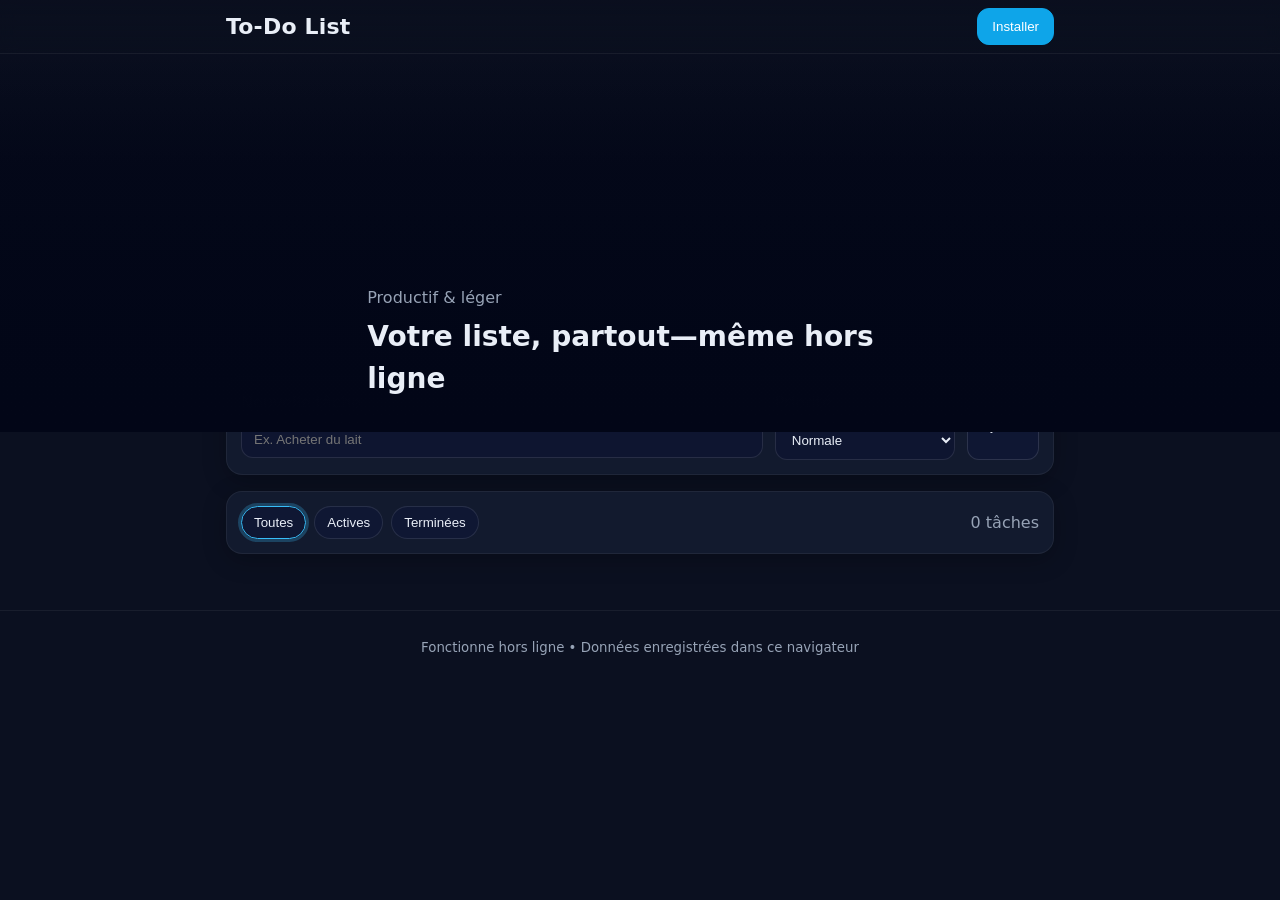
==== commit 82effdbd: "Add files via upload" ====
--- a/index.html
+++ b/index.html
@@ -1,3 +1,4 @@
+
 <!DOCTYPE html>
 <html lang="fr">
 <head>
@@ -9,33 +10,42 @@
   <meta name="apple-mobile-web-app-capable" content="yes">
   <meta name="apple-mobile-web-app-status-bar-style" content="black-translucent">
   <link rel="manifest" href="manifest.webmanifest">
-  <link rel="apple-touch-icon" href="icons/icon-192.png">
   <style>
   :root{--bg:#0b1020;--card:#121a2e;--muted:#97a3b6;--text:#e9eef7;--primary:#0ea5e9;--ring:#38bdf8}
-  *{box-sizing:border-box} html,body{margin:0;padding:0;background:var(--bg);color:var(--text);font:16px/1.5 system-ui,-apple-system,Segoe UI,Roboto,Ubuntu,Cantarell,Noto Sans,Arial}
-  .container{max-width:860px;margin:0 auto;padding:0 16px} .row{display:flex;gap:16px}.between{justify-content:space-between}.center{align-items:center}
+  *{box-sizing:border-box}
+  [hidden]{display:none !important}
+  html,body{margin:0;padding:0;background:var(--bg);color:var(--text);font:16px/1.5 system-ui,-apple-system,Segoe UI,Roboto,Ubuntu,Cantarell,Noto Sans,Arial}
+  .container{max-width:860px;margin:0 auto;padding:0 16px}
+  .row{display:flex;gap:16px}.between{justify-content:space-between}.center{align-items:center}
   .topbar{position:sticky;top:0;z-index:30;background:linear-gradient(180deg,rgba(10,15,30,.9),rgba(10,15,30,.6));backdrop-filter:blur(8px);border-bottom:1px solid rgba(255,255,255,.06)}
-  .title{margin:10px 0;font-size:22px;font-weight:700;letter-spacing:.2px} .title::before{content:none!important} h1,h2,h3,ul,ol{list-style:none;margin:0}
+  .title{margin:10px 0;font-size:22px;font-weight:700;letter-spacing:.2px}
+  .title::before{content:none!important}
+  h1,h2,h3,ul,ol{list-style:none;margin:0}
   .hero{position:relative;height:42vh;min-height:260px;background-image:linear-gradient(180deg,rgba(2,6,23,.2),rgba(2,6,23,1)),url('https://images.unsplash.com/photo-1506784983877-45594efa4cbe?q=80&w=1600&auto=format&fit=crop');background-size:cover;background-position:center;overflow:hidden}
   .hero-overlay{position:absolute;inset:0;display:flex;align-items:end;padding:32px;background:linear-gradient(180deg,rgba(2,6,23,0),rgba(2,6,23,.7) 30%,rgba(2,6,23,1))}
-  .hero-kicker{color:var(--muted);margin:0 0 6px 0} .hero-title{margin:0;font-size:28px;max-width:28ch}
+  .hero-kicker{color:var(--muted);margin:0 0 6px 0}.hero-title{margin:0;font-size:28px;max-width:28ch}
   .card{background:var(--card);border:1px solid rgba(255,255,255,.06);border-radius:16px;padding:14px;box-shadow:0 6px 24px rgba(0,0,0,.24)}
   .add-form{display:grid;grid-template-columns:1fr 180px auto;gap:12px;margin-top:-56px}
   .field{display:flex;flex-direction:column;gap:6px}
   input[type="text"],select{background:#0e1530;border:1px solid rgba(255,255,255,.1);color:var(--text);padding:10px 12px;border-radius:12px;outline:none}
   input[type="text"]:focus,select:focus{border-color:var(--ring);box-shadow:0 0 0 3px rgba(56,189,248,.25)}
   .btn{appearance:none;border:1px solid rgba(255,255,255,.12);padding:10px 14px;border-radius:12px;color:var(--text);background:#0f1733;cursor:pointer}
-  .btn:hover{filter:brightness(1.1)} .btn.primary{background:var(--primary);border-color:var(--primary);color:white}
+  .btn:hover{filter:brightness(1.1)}.btn.primary{background:var(--primary);border-color:var(--primary);color:white}
   .toolbar{margin-top:16px;display:flex;justify-content:space-between;align-items:center;gap:12px;position:sticky;top:58px;z-index:25}
-  .filters{display:flex;gap:8px;flex-wrap:wrap} .chip{border:1px solid rgba(255,255,255,.1);background:#0f1733;color:var(--text);padding:8px 12px;border-radius:999px;cursor:pointer}
-  .chip.active{outline:3px solid rgba(56,189,248,.25);border-color:var(--ring)} .count{margin:0;color:var(--muted)}
-  .list{margin:16px 0 40px;display:grid;gap:10px;padding:0} .item{display:grid;grid-template-columns:28px 1fr auto;gap:10px;align-items:center;background:#0e1530;border:1px solid rgba(255,255,255,.06);border-radius:12px;padding:10px}
-  .item.done{opacity:.65} .item input[type="checkbox"]{width:20px;height:20px} .item .text{margin:0;word-break:break-word} .item .text.done{text-decoration:line-through}
+  .filters{display:flex;gap:8px;flex-wrap:wrap}.chip{border:1px solid rgba(255,255,255,.1);background:#0f1733;color:var(--text);padding:8px 12px;border-radius:999px;cursor:pointer}
+  .chip.active{outline:3px solid rgba(56,189,248,.25);border-color:var(--ring)}
+  .count{margin:0;color:var(--muted)}
+  .list{margin:16px 0 40px;display:grid;gap:10px;padding:0}
+  .item{display:grid;grid-template-columns:28px 1fr auto;gap:10px;align-items:center;background:#0e1530;border:1px solid rgba(255,255,255,.06);border-radius:12px;padding:10px}
+  .item.done{opacity:.65}.item input[type="checkbox"]{width:20px;height:20px}
+  .item .text{margin:0;word-break:break-word}.item .text.done{text-decoration:line-through}
   .badge{font-size:12px;padding:4px 8px;border-radius:999px;border:1px solid rgba(255,255,255,.1);margin-right:8px}
-  .badge.haute{border-color:rgba(239,68,68,.5);color:#fecaca} .badge.normale{border-color:rgba(56,189,248,.5);color:#bae6fd} .badge.basse{border-color:rgba(34,197,94,.5);color:#bbf7d0}
-  .actions{display:flex;gap:6px} .iconbtn{background:transparent;border:1px solid rgba(255,255,255,.12);padding:6px 10px;border-radius:10px;cursor:pointer;color:var(--muted)} .iconbtn:hover{color:var(--text)}
+  .badge.haute{border-color:rgba(239,68,68,.5);color:#fecaca}.badge.normale{border-color:rgba(56,189,248,.5);color:#bae6fd}.badge.basse{border-color:rgba(34,197,94,.5);color:#bbf7d0}
+  .actions{display:flex;gap:6px}.iconbtn{background:transparent;border:1px solid rgba(255,255,255,.12);padding:6px 10px;border-radius:10px;cursor:pointer;color:var(--muted)}
+  .iconbtn:hover{color:var(--text)}
   .footer{padding:24px 0;border-top:1px solid rgba(255,255,255,.06);color:var(--muted);text-align:center}
-  .sheet{position:fixed;inset:0;background:rgba(0,0,0,.55);display:grid;place-items:end center;padding:16px}
+  /* Sheet (dialog) */
+  .sheet{position:fixed;inset:0;background:rgba(0,0,0,.55);display:grid;place-items:end center;padding:16px;z-index:100}
   .sheet-card{background:var(--card);border:1px solid rgba(255,255,255,.08);border-radius:16px;padding:16px;max-width:520px;width:min(92vw,520px);margin:0 auto 8vh}
   .sheet .muted{color:var(--muted);font-size:14px}
   @media (max-width:720px){.add-form{grid-template-columns:1fr;margin-top:-40px}.toolbar{top:56px;flex-direction:column;align-items:stretch}.filters{justify-content:flex-start}}
@@ -46,8 +56,7 @@
   <header class="topbar" role="banner">
     <div class="container row between center">
       <h1 class="title" aria-label="To-Do List">To-Do List</h1>
-      <button id="installBtn" class="btn primary" type="button" aria-label="Installer l'application"
-              onclick="document.getElementById('installSheet').hidden=false;return false;">Installer</button>
+      <button id="installBtn" class="btn primary" type="button" aria-label="Installer l'application">Installer</button>
     </div>
   </header>
 
@@ -97,8 +106,9 @@
     </div>
   </footer>
 
-  <div id="installSheet" class="sheet" hidden>
-    <div class="sheet-card">
+  <!-- Install sheet (dialog) -->
+  <div id="installSheet" class="sheet" role="dialog" aria-modal="true" hidden>
+    <div class="sheet-card" role="document">
       <h3>Installer l'app</h3>
       <p>Si le bouton système n'apparaît pas :</p>
       <ol>
@@ -107,15 +117,18 @@
         <li>Confirmez <em>Ajouter</em>.</li>
       </ol>
       <p class="muted">Sur iPhone : bouton <em>Partager</em> → <strong>Sur l'écran d'accueil</strong>.</p>
-      <button class="btn" type="button" onclick="document.getElementById('installSheet').hidden=true">Fermer</button>
+      <div class="row" style="justify-content:flex-end;gap:8px;">
+        <button id="closeSheet" class="btn" type="button">Fermer</button>
+      </div>
     </div>
   </div>
 
   <script>
   (function(){
     const KEY='todos_v1'; let todos=[]; let currentFilter='toutes'; let deferredPrompt=null;
-    const $=s=>document.querySelector(s), el=id=>document.getElementById(id);
-
+    const q=(s)=>document.querySelector(s), el=(id)=>document.getElementById(id);
+
+    // ---- To-do logic ----
     function load(){ try{return JSON.parse(localStorage.getItem(KEY)||'[]')}catch{return[]} }
     function save(){ localStorage.setItem(KEY, JSON.stringify(todos)) }
     function plural(n){ return n+' '+(n===1?'tâche':'tâches') }
@@ -146,23 +159,48 @@
     el('addForm').addEventListener('submit',e=>{ e.preventDefault(); const text=el('todoInput').value.trim(); if(!text)return; add(text,el('prioritySelect').value); e.target.reset(); el('todoInput').focus() });
     document.querySelectorAll('.filters .chip').forEach(btn=>{ btn.addEventListener('click',()=>{ document.querySelectorAll('.filters .chip').forEach(b=>{b.classList.remove('active'); b.setAttribute('aria-selected','false')}); btn.classList.add('active'); btn.setAttribute('aria-selected','true'); currentFilter=btn.dataset.filter; render(); }) });
 
-    // Parallax
-    const hero=$('[data-parallax]'); let ticking=false;
+    // ---- Parallax ----
+    const hero=q('[data-parallax]'); let ticking=false;
     function updateP(){ const y=scrollY||0; hero.style.transform='translateY('+(y*0.25)+'px)'; ticking=false }
     if(hero){ addEventListener('scroll',()=>{ if(!ticking){ requestAnimationFrame(updateP); ticking=true } }, {passive:true}) }
 
-    // Service worker
+    // ---- PWA install handling ----
+    const installBtn = el('installBtn');
+    const sheet = el('installSheet');
+    const closeBtn = el('closeSheet');
+
+    function openSheet(){ sheet.hidden=false; sheet.focus && sheet.focus(); }
+    function closeSheet(){ sheet.hidden=true; }
+
+    // Backdrop click = close
+    sheet.addEventListener('click', (e)=>{ if(e.target === sheet) closeSheet(); });
+    // Close button
+    closeBtn.addEventListener('click', closeSheet);
+    // Escape key
+    addEventListener('keydown', (e)=>{ if(!sheet.hidden && e.key === 'Escape'){ closeSheet(); } });
+
+    function isStandalone(){ return matchMedia('(display-mode: standalone)').matches || navigator.standalone===true }
+    function updateInstallVisibility(){ installBtn.style.display = isStandalone() ? 'none' : ''; }
+    updateInstallVisibility();
+
+    let promptEvent=null;
+    addEventListener('beforeinstallprompt',(e)=>{ e.preventDefault(); promptEvent=e; });
+
+    installBtn.addEventListener('click', async ()=>{
+      if(promptEvent){
+        promptEvent.prompt();
+        await promptEvent.userChoice;
+        promptEvent=null;
+      }else{
+        openSheet();
+      }
+    });
+
+    addEventListener('appinstalled', ()=>{ closeSheet(); updateInstallVisibility(); });
+
     if('serviceWorker' in navigator){
       addEventListener('load',()=>{ navigator.serviceWorker.register('./sw.js').catch(console.error) });
     }
-
-    function isStandalone(){ return matchMedia('(display-mode: standalone)').matches || navigator.standalone===true }
-    function hideInstall(){ el('installBtn').style.display='none'; el('installSheet').hidden=true }
-    function showInstall(){ if(!isStandalone()) el('installBtn').style.display='' }
-
-    showInstall();
-    addEventListener('beforeinstallprompt',e=>{ e.preventDefault(); deferredPrompt=e; el('installBtn').onclick=async function(){ try{ await deferredPrompt.prompt(); await deferredPrompt.userChoice }catch{} deferredPrompt=null; hideInstall() } });
-    addEventListener('appinstalled', hideInstall);
 
     todos=load(); render();
   })();
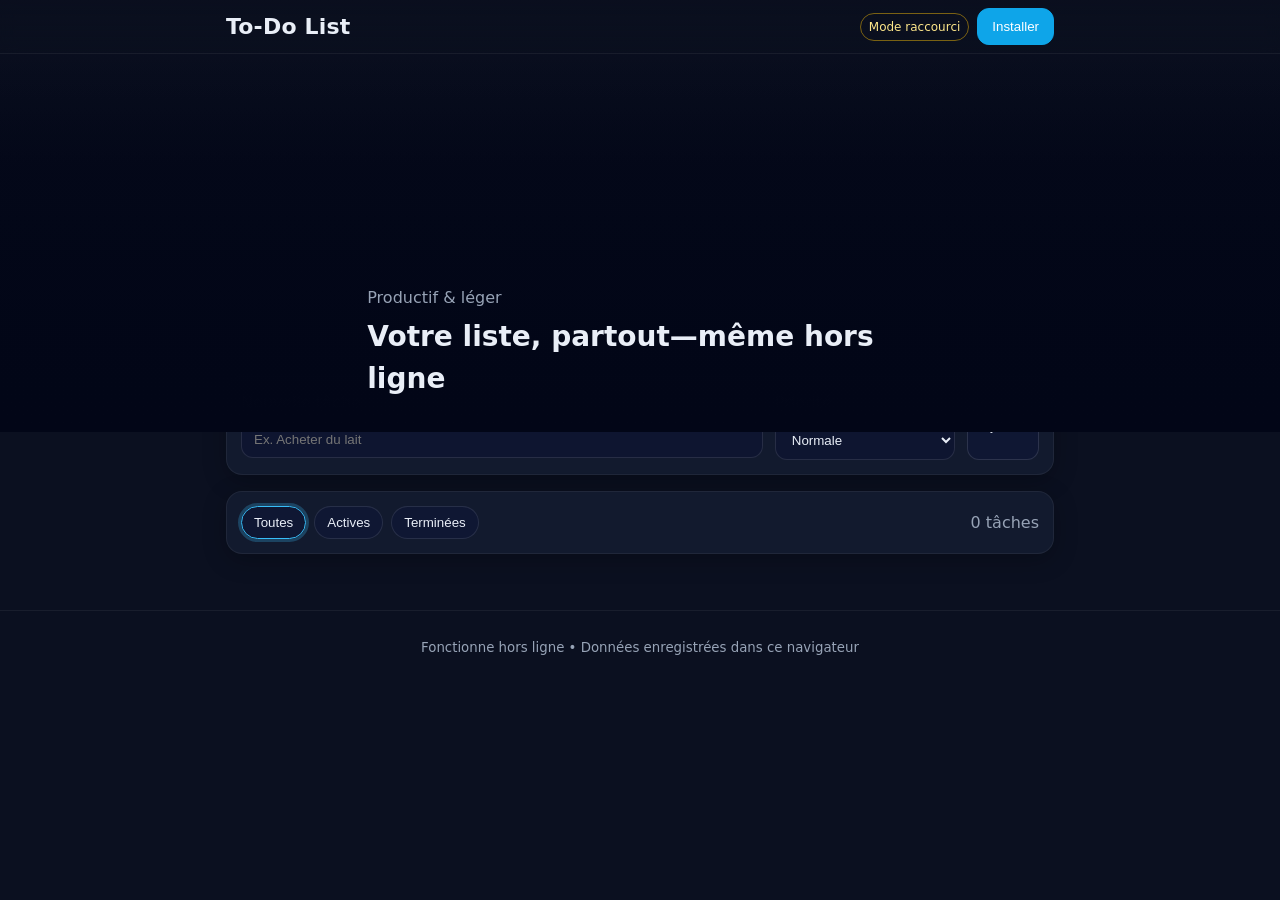
==== commit 1f56717d: "Add files via upload" ====
--- a/index.html
+++ b/index.html
@@ -1,4 +1,3 @@
-
 <!DOCTYPE html>
 <html lang="fr">
 <head>
@@ -9,7 +8,8 @@
   <meta name="theme-color" content="#0ea5e9">
   <meta name="apple-mobile-web-app-capable" content="yes">
   <meta name="apple-mobile-web-app-status-bar-style" content="black-translucent">
-  <link rel="manifest" href="manifest.webmanifest">
+  <link rel="manifest" href="/TO-DO-LIST-PARALLAX/manifest.webmanifest?v=3.2">
+  <link rel="apple-touch-icon" href="/TO-DO-LIST-PARALLAX/icons/icon-192.png">
   <style>
   :root{--bg:#0b1020;--card:#121a2e;--muted:#97a3b6;--text:#e9eef7;--primary:#0ea5e9;--ring:#38bdf8}
   *{box-sizing:border-box}
@@ -21,6 +21,10 @@
   .title{margin:10px 0;font-size:22px;font-weight:700;letter-spacing:.2px}
   .title::before{content:none!important}
   h1,h2,h3,ul,ol{list-style:none;margin:0}
+  .status{display:flex;gap:8px;align-items:center}
+  .pill{font-size:12px;border:1px solid rgba(255,255,255,.14);padding:4px 8px;border-radius:999px;color:#d1eaff}
+  .pill.ok{border-color:rgba(34,197,94,.5);color:#bbf7d0}
+  .pill.warn{border-color:rgba(234,179,8,.5);color:#fde68a}
   .hero{position:relative;height:42vh;min-height:260px;background-image:linear-gradient(180deg,rgba(2,6,23,.2),rgba(2,6,23,1)),url('https://images.unsplash.com/photo-1506784983877-45594efa4cbe?q=80&w=1600&auto=format&fit=crop');background-size:cover;background-position:center;overflow:hidden}
   .hero-overlay{position:absolute;inset:0;display:flex;align-items:end;padding:32px;background:linear-gradient(180deg,rgba(2,6,23,0),rgba(2,6,23,.7) 30%,rgba(2,6,23,1))}
   .hero-kicker{color:var(--muted);margin:0 0 6px 0}.hero-title{margin:0;font-size:28px;max-width:28ch}
@@ -44,7 +48,6 @@
   .actions{display:flex;gap:6px}.iconbtn{background:transparent;border:1px solid rgba(255,255,255,.12);padding:6px 10px;border-radius:10px;cursor:pointer;color:var(--muted)}
   .iconbtn:hover{color:var(--text)}
   .footer{padding:24px 0;border-top:1px solid rgba(255,255,255,.06);color:var(--muted);text-align:center}
-  /* Sheet (dialog) */
   .sheet{position:fixed;inset:0;background:rgba(0,0,0,.55);display:grid;place-items:end center;padding:16px;z-index:100}
   .sheet-card{background:var(--card);border:1px solid rgba(255,255,255,.08);border-radius:16px;padding:16px;max-width:520px;width:min(92vw,520px);margin:0 auto 8vh}
   .sheet .muted{color:var(--muted);font-size:14px}
@@ -56,7 +59,10 @@
   <header class="topbar" role="banner">
     <div class="container row between center">
       <h1 class="title" aria-label="To-Do List">To-Do List</h1>
-      <button id="installBtn" class="btn primary" type="button" aria-label="Installer l'application">Installer</button>
+      <div class="status">
+        <span id="eligBadge" class="pill warn" title="Statut d'install">Mode raccourci</span>
+        <button id="installBtn" class="btn primary" type="button" aria-label="Installer l'application">Installer</button>
+      </div>
     </div>
   </header>
 
@@ -106,14 +112,13 @@
     </div>
   </footer>
 
-  <!-- Install sheet (dialog) -->
   <div id="installSheet" class="sheet" role="dialog" aria-modal="true" hidden>
     <div class="sheet-card" role="document">
       <h3>Installer l'app</h3>
       <p>Si le bouton système n'apparaît pas :</p>
       <ol>
         <li>Ouvrez le menu du navigateur (⋮).</li>
-        <li>Choisissez <strong>Ajouter à l'écran d'accueil</strong>.</li>
+        <li>Choisissez <strong>Installer l'application</strong> (ou <strong>Ajouter à l'écran d'accueil</strong> selon le navigateur).</li>
         <li>Confirmez <em>Ajouter</em>.</li>
       </ol>
       <p class="muted">Sur iPhone : bouton <em>Partager</em> → <strong>Sur l'écran d'accueil</strong>.</p>
@@ -128,7 +133,6 @@
     const KEY='todos_v1'; let todos=[]; let currentFilter='toutes'; let deferredPrompt=null;
     const q=(s)=>document.querySelector(s), el=(id)=>document.getElementById(id);
 
-    // ---- To-do logic ----
     function load(){ try{return JSON.parse(localStorage.getItem(KEY)||'[]')}catch{return[]} }
     function save(){ localStorage.setItem(KEY, JSON.stringify(todos)) }
     function plural(n){ return n+' '+(n===1?'tâche':'tâches') }
@@ -159,24 +163,20 @@
     el('addForm').addEventListener('submit',e=>{ e.preventDefault(); const text=el('todoInput').value.trim(); if(!text)return; add(text,el('prioritySelect').value); e.target.reset(); el('todoInput').focus() });
     document.querySelectorAll('.filters .chip').forEach(btn=>{ btn.addEventListener('click',()=>{ document.querySelectorAll('.filters .chip').forEach(b=>{b.classList.remove('active'); b.setAttribute('aria-selected','false')}); btn.classList.add('active'); btn.setAttribute('aria-selected','true'); currentFilter=btn.dataset.filter; render(); }) });
 
-    // ---- Parallax ----
     const hero=q('[data-parallax]'); let ticking=false;
     function updateP(){ const y=scrollY||0; hero.style.transform='translateY('+(y*0.25)+'px)'; ticking=false }
     if(hero){ addEventListener('scroll',()=>{ if(!ticking){ requestAnimationFrame(updateP); ticking=true } }, {passive:true}) }
 
-    // ---- PWA install handling ----
     const installBtn = el('installBtn');
     const sheet = el('installSheet');
     const closeBtn = el('closeSheet');
+    const eligBadge = el('eligBadge');
 
     function openSheet(){ sheet.hidden=false; sheet.focus && sheet.focus(); }
     function closeSheet(){ sheet.hidden=true; }
 
-    // Backdrop click = close
     sheet.addEventListener('click', (e)=>{ if(e.target === sheet) closeSheet(); });
-    // Close button
     closeBtn.addEventListener('click', closeSheet);
-    // Escape key
     addEventListener('keydown', (e)=>{ if(!sheet.hidden && e.key === 'Escape'){ closeSheet(); } });
 
     function isStandalone(){ return matchMedia('(display-mode: standalone)').matches || navigator.standalone===true }
@@ -184,7 +184,13 @@
     updateInstallVisibility();
 
     let promptEvent=null;
-    addEventListener('beforeinstallprompt',(e)=>{ e.preventDefault(); promptEvent=e; });
+    addEventListener('beforeinstallprompt',(e)=>{ 
+      e.preventDefault(); 
+      promptEvent=e; 
+      eligBadge.textContent='Prêt à installer ✓';
+      eligBadge.classList.remove('warn'); 
+      eligBadge.classList.add('ok');
+    });
 
     installBtn.addEventListener('click', async ()=>{
       if(promptEvent){
@@ -199,7 +205,7 @@
     addEventListener('appinstalled', ()=>{ closeSheet(); updateInstallVisibility(); });
 
     if('serviceWorker' in navigator){
-      addEventListener('load',()=>{ navigator.serviceWorker.register('./sw.js').catch(console.error) });
+      addEventListener('load',()=>{ navigator.serviceWorker.register('/TO-DO-LIST-PARALLAX/sw.js?v=3.2').catch(console.error) });
     }
 
     todos=load(); render();
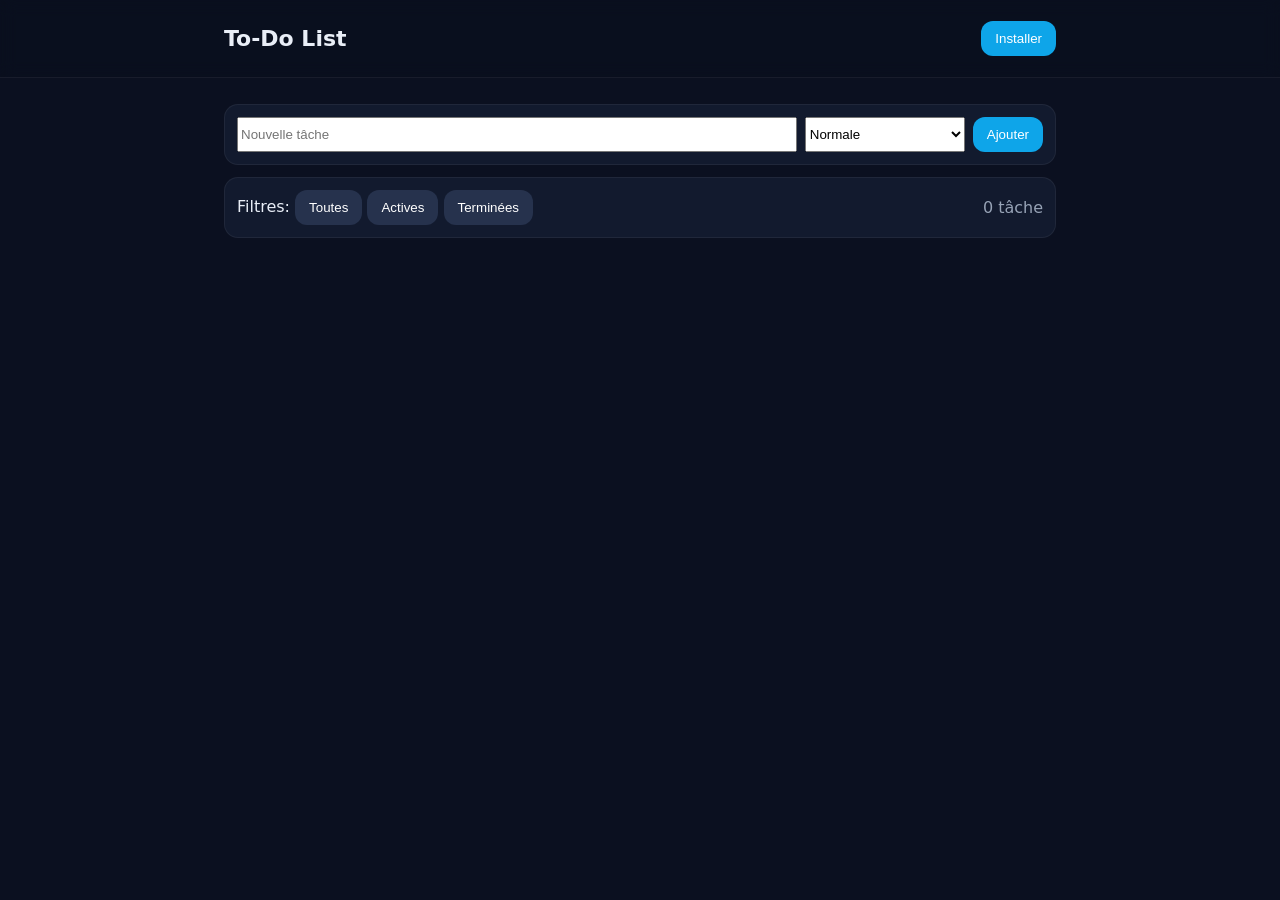
==== commit 7c6c78a8: "Add files via upload" ====
--- a/index.html
+++ b/index.html
@@ -1,215 +1,78 @@
-<!DOCTYPE html>
-<html lang="fr">
-<head>
-  <meta charset="utf-8" />
-  <meta name="viewport" content="width=device-width, initial-scale=1" />
-  <title>To-Do List • Parallax</title>
-  <meta name="description" content="Liste de tâches simple avec priorités et effet parallaxe doux. Fonctionne hors ligne et s'installe comme une app.">
-  <meta name="theme-color" content="#0ea5e9">
-  <meta name="apple-mobile-web-app-capable" content="yes">
-  <meta name="apple-mobile-web-app-status-bar-style" content="black-translucent">
-  <link rel="manifest" href="/TO-DO-LIST-PARALLAX/manifest.webmanifest?v=3.2">
-  <link rel="apple-touch-icon" href="/TO-DO-LIST-PARALLAX/icons/icon-192.png">
-  <style>
-  :root{--bg:#0b1020;--card:#121a2e;--muted:#97a3b6;--text:#e9eef7;--primary:#0ea5e9;--ring:#38bdf8}
-  *{box-sizing:border-box}
-  [hidden]{display:none !important}
-  html,body{margin:0;padding:0;background:var(--bg);color:var(--text);font:16px/1.5 system-ui,-apple-system,Segoe UI,Roboto,Ubuntu,Cantarell,Noto Sans,Arial}
-  .container{max-width:860px;margin:0 auto;padding:0 16px}
-  .row{display:flex;gap:16px}.between{justify-content:space-between}.center{align-items:center}
-  .topbar{position:sticky;top:0;z-index:30;background:linear-gradient(180deg,rgba(10,15,30,.9),rgba(10,15,30,.6));backdrop-filter:blur(8px);border-bottom:1px solid rgba(255,255,255,.06)}
-  .title{margin:10px 0;font-size:22px;font-weight:700;letter-spacing:.2px}
-  .title::before{content:none!important}
-  h1,h2,h3,ul,ol{list-style:none;margin:0}
-  .status{display:flex;gap:8px;align-items:center}
-  .pill{font-size:12px;border:1px solid rgba(255,255,255,.14);padding:4px 8px;border-radius:999px;color:#d1eaff}
-  .pill.ok{border-color:rgba(34,197,94,.5);color:#bbf7d0}
-  .pill.warn{border-color:rgba(234,179,8,.5);color:#fde68a}
-  .hero{position:relative;height:42vh;min-height:260px;background-image:linear-gradient(180deg,rgba(2,6,23,.2),rgba(2,6,23,1)),url('https://images.unsplash.com/photo-1506784983877-45594efa4cbe?q=80&w=1600&auto=format&fit=crop');background-size:cover;background-position:center;overflow:hidden}
-  .hero-overlay{position:absolute;inset:0;display:flex;align-items:end;padding:32px;background:linear-gradient(180deg,rgba(2,6,23,0),rgba(2,6,23,.7) 30%,rgba(2,6,23,1))}
-  .hero-kicker{color:var(--muted);margin:0 0 6px 0}.hero-title{margin:0;font-size:28px;max-width:28ch}
-  .card{background:var(--card);border:1px solid rgba(255,255,255,.06);border-radius:16px;padding:14px;box-shadow:0 6px 24px rgba(0,0,0,.24)}
-  .add-form{display:grid;grid-template-columns:1fr 180px auto;gap:12px;margin-top:-56px}
-  .field{display:flex;flex-direction:column;gap:6px}
-  input[type="text"],select{background:#0e1530;border:1px solid rgba(255,255,255,.1);color:var(--text);padding:10px 12px;border-radius:12px;outline:none}
-  input[type="text"]:focus,select:focus{border-color:var(--ring);box-shadow:0 0 0 3px rgba(56,189,248,.25)}
-  .btn{appearance:none;border:1px solid rgba(255,255,255,.12);padding:10px 14px;border-radius:12px;color:var(--text);background:#0f1733;cursor:pointer}
-  .btn:hover{filter:brightness(1.1)}.btn.primary{background:var(--primary);border-color:var(--primary);color:white}
-  .toolbar{margin-top:16px;display:flex;justify-content:space-between;align-items:center;gap:12px;position:sticky;top:58px;z-index:25}
-  .filters{display:flex;gap:8px;flex-wrap:wrap}.chip{border:1px solid rgba(255,255,255,.1);background:#0f1733;color:var(--text);padding:8px 12px;border-radius:999px;cursor:pointer}
-  .chip.active{outline:3px solid rgba(56,189,248,.25);border-color:var(--ring)}
-  .count{margin:0;color:var(--muted)}
-  .list{margin:16px 0 40px;display:grid;gap:10px;padding:0}
-  .item{display:grid;grid-template-columns:28px 1fr auto;gap:10px;align-items:center;background:#0e1530;border:1px solid rgba(255,255,255,.06);border-radius:12px;padding:10px}
-  .item.done{opacity:.65}.item input[type="checkbox"]{width:20px;height:20px}
-  .item .text{margin:0;word-break:break-word}.item .text.done{text-decoration:line-through}
-  .badge{font-size:12px;padding:4px 8px;border-radius:999px;border:1px solid rgba(255,255,255,.1);margin-right:8px}
-  .badge.haute{border-color:rgba(239,68,68,.5);color:#fecaca}.badge.normale{border-color:rgba(56,189,248,.5);color:#bae6fd}.badge.basse{border-color:rgba(34,197,94,.5);color:#bbf7d0}
-  .actions{display:flex;gap:6px}.iconbtn{background:transparent;border:1px solid rgba(255,255,255,.12);padding:6px 10px;border-radius:10px;cursor:pointer;color:var(--muted)}
-  .iconbtn:hover{color:var(--text)}
-  .footer{padding:24px 0;border-top:1px solid rgba(255,255,255,.06);color:var(--muted);text-align:center}
-  .sheet{position:fixed;inset:0;background:rgba(0,0,0,.55);display:grid;place-items:end center;padding:16px;z-index:100}
-  .sheet-card{background:var(--card);border:1px solid rgba(255,255,255,.08);border-radius:16px;padding:16px;max-width:520px;width:min(92vw,520px);margin:0 auto 8vh}
-  .sheet .muted{color:var(--muted);font-size:14px}
-  @media (max-width:720px){.add-form{grid-template-columns:1fr;margin-top:-40px}.toolbar{top:56px;flex-direction:column;align-items:stretch}.filters{justify-content:flex-start}}
-  @media (prefers-reduced-motion:reduce){[data-parallax]{transform:none!important}}
-  </style>
-</head>
-<body>
-  <header class="topbar" role="banner">
-    <div class="container row between center">
-      <h1 class="title" aria-label="To-Do List">To-Do List</h1>
-      <div class="status">
-        <span id="eligBadge" class="pill warn" title="Statut d'install">Mode raccourci</span>
-        <button id="installBtn" class="btn primary" type="button" aria-label="Installer l'application">Installer</button>
-      </div>
+<!DOCTYPE html><html lang="fr"><head>
+<meta charset="utf-8"/><meta name="viewport" content="width=device-width, initial-scale=1"/>
+<title>To-Do List • Parallax</title>
+<meta name="theme-color" content="#0ea5e9">
+<link rel="manifest" href="/TO-DO-LIST-PARALLAX/manifest.webmanifest?v=3.2">
+<style>
+:root{--bg:#0b1020;--card:#121a2e;--text:#e9eef7;--muted:#97a3b6;--primary:#0ea5e9}
+*{box-sizing:border-box} body{margin:0;background:var(--bg);color:var(--text);font:16px/1.5 system-ui}
+.container{max-width:860px;margin:0 auto;padding:14px}
+.top{position:sticky;top:0;background:rgba(10,15,30,.75);backdrop-filter:blur(8px);border-bottom:1px solid rgba(255,255,255,.06);z-index:10}
+h1{margin:8px 0;font-size:22px}
+.btn{border:0;background:var(--primary);color:#fff;padding:10px 14px;border-radius:12px;cursor:pointer}
+.card{background:var(--card);border:1px solid rgba(255,255,255,.06);border-radius:14px;padding:12px;margin-top:12px}
+.list{list-style:none;margin:0;padding:0;display:grid;gap:8px}
+.item{display:grid;grid-template-columns:24px 1fr auto;gap:8px;align-items:center;background:#0e1530;border:1px solid rgba(255,255,255,.06);border-radius:12px;padding:8px}
+.item.done{opacity:.6}.item .t{margin:0}
+.badge{font-size:12px;border:1px solid rgba(255,255,255,.1);border-radius:999px;padding:2px 8px;margin-right:8px;color:#bae6fd}
+.sheet{position:fixed;inset:0;background:rgba(0,0,0,.5);display:grid;place-items:end center;padding:16px}
+.sheet>[role="document"]{background:var(--card);border:1px solid rgba(255,255,255,.08);border-radius:14px;padding:16px;max-width:520px;width:min(92vw,520px);margin:0 auto 8vh}
+[hidden]{display:none!important}
+</style>
+</head><body>
+<header class="top"><div class="container" style="display:flex;justify-content:space-between;align-items:center;gap:8px">
+  <h1>To-Do List</h1>
+  <button id="install" class="btn" type="button">Installer</button>
+</div></header>
+
+<main class="container">
+  <form id="f" class="card" autocomplete="off" style="display:grid;grid-template-columns:1fr 160px auto;gap:8px">
+    <input id="txt" placeholder="Nouvelle tâche" required minlength="1" maxlength="200"/>
+    <select id="prio"><option value="haute">Haute</option><option value="normale" selected>Normale</option><option value="basse">Basse</option></select>
+    <button class="btn">Ajouter</button>
+  </form>
+  <div class="card" style="display:flex;justify-content:space-between;align-items:center">
+    <div>Filtres:
+      <button class="btn" id="f_all" type="button" style="background:#26324d">Toutes</button>
+      <button class="btn" id="f_active" type="button" style="background:#26324d">Actives</button>
+      <button class="btn" id="f_done" type="button" style="background:#26324d">Terminées</button>
     </div>
-  </header>
+    <div id="count" style="color:var(--muted)">0 tâche</div>
+  </div>
+  <ul id="list" class="list" aria-label="tâches"></ul>
+</main>
 
-  <section class="hero" data-parallax aria-hidden="true">
-    <div class="hero-overlay">
-      <div class="container">
-        <p class="hero-kicker">Productif & léger</p>
-        <h2 class="hero-title">Votre liste, partout—même hors ligne</h2>
-      </div>
-    </div>
-  </section>
+<div id="sheet" class="sheet" role="dialog" aria-modal="true" hidden>
+  <div role="document">
+    <h3>Installer l'app</h3>
+    <ol><li>Ouvrez le menu **⋮** de votre navigateur.</li><li>Choisissez <b>Installer l'application</b> (ou <b>Ajouter à l'écran d'accueil</b>).</li></ol>
+    <div style="text-align:right"><button id="close" class="btn" type="button" style="background:#2e3a5a">Fermer</button></div>
+  </div>
+</div>
 
-  <main class="container">
-    <form id="addForm" class="card add-form" autocomplete="off">
-      <div class="field">
-        <label for="todoInput">Nouvelle tâche</label>
-        <input id="todoInput" name="todo" type="text" placeholder="Ex. Acheter du lait" required minlength="1" maxlength="200" />
-      </div>
-      <div class="field">
-        <label for="prioritySelect">Priorité</label>
-        <select id="prioritySelect" name="priority" aria-label="Choisir la priorité">
-          <option value="haute">Haute</option>
-          <option value="normale" selected>Normale</option>
-          <option value="basse">Basse</option>
-        </select>
-      </div>
-      <div class="actions">
-        <button class="btn" type="submit">Ajouter</button>
-      </div>
-    </form>
-
-    <div class="toolbar card">
-      <div class="filters" role="tablist" aria-label="Filtres de tâches">
-        <button class="chip active" role="tab" aria-selected="true" data-filter="toutes" type="button">Toutes</button>
-        <button class="chip" role="tab" aria-selected="false" data-filter="actives" type="button">Actives</button>
-        <button class="chip" role="tab" aria-selected="false" data-filter="terminees" type="button">Terminées</button>
-      </div>
-      <p id="todoCount" class="count" aria-live="polite">0 tâche</p>
-    </div>
-
-    <ul id="todoList" class="list" aria-label="Liste de tâches"></ul>
-  </main>
-
-  <footer class="footer">
-    <div class="container">
-      <small>Fonctionne hors ligne • Données enregistrées dans ce navigateur</small>
-    </div>
-  </footer>
-
-  <div id="installSheet" class="sheet" role="dialog" aria-modal="true" hidden>
-    <div class="sheet-card" role="document">
-      <h3>Installer l'app</h3>
-      <p>Si le bouton système n'apparaît pas :</p>
-      <ol>
-        <li>Ouvrez le menu du navigateur (⋮).</li>
-        <li>Choisissez <strong>Installer l'application</strong> (ou <strong>Ajouter à l'écran d'accueil</strong> selon le navigateur).</li>
-        <li>Confirmez <em>Ajouter</em>.</li>
-      </ol>
-      <p class="muted">Sur iPhone : bouton <em>Partager</em> → <strong>Sur l'écran d'accueil</strong>.</p>
-      <div class="row" style="justify-content:flex-end;gap:8px;">
-        <button id="closeSheet" class="btn" type="button">Fermer</button>
-      </div>
-    </div>
-  </div>
-
-  <script>
-  (function(){
-    const KEY='todos_v1'; let todos=[]; let currentFilter='toutes'; let deferredPrompt=null;
-    const q=(s)=>document.querySelector(s), el=(id)=>document.getElementById(id);
-
-    function load(){ try{return JSON.parse(localStorage.getItem(KEY)||'[]')}catch{return[]} }
-    function save(){ localStorage.setItem(KEY, JSON.stringify(todos)) }
-    function plural(n){ return n+' '+(n===1?'tâche':'tâches') }
-    function byFilter(list,f){ if(f==='actives')return list.filter(t=>!t.done); if(f==='terminees')return list.filter(t=>t.done); return list }
-
-    function render(){
-      const list=el('todoList'); list.innerHTML=''; const filtered=byFilter(todos,currentFilter);
-      for(const t of filtered){
-        const li=document.createElement('li'); li.className='item'+(t.done?' done':''); li.dataset.id=t.id;
-        const cb=document.createElement('input'); cb.type='checkbox'; cb.checked=t.done; cb.onchange=()=>toggle(t.id);
-        const content=document.createElement('div');
-        const badge=document.createElement('span'); badge.className='badge '+t.priority; badge.textContent=t.priority[0].toUpperCase()+t.priority.slice(1);
-        const p=document.createElement('p'); p.className='text'+(t.done?' done':''); p.textContent=t.text;
-        content.appendChild(badge); content.appendChild(p);
-        const actions=document.createElement('div'); actions.className='actions';
-        const ebtn=document.createElement('button'); ebtn.className='iconbtn'; ebtn.type='button'; ebtn.textContent='Éditer'; ebtn.onclick=()=>inlineEdit(t.id,p);
-        const dbtn=document.createElement('button'); dbtn.className='iconbtn'; dbtn.type='button'; dbtn.textContent='Supprimer'; dbtn.onclick=()=>remove(t.id);
-        actions.appendChild(ebtn); actions.appendChild(dbtn);
-        li.appendChild(cb); li.appendChild(content); li.appendChild(actions); list.appendChild(li);
-      }
-      el('todoCount').textContent=plural(todos.filter(t=>!t.done).length);
-    }
-    function add(text,priority='normale'){ const t={id:crypto.randomUUID(),text:text.trim(),priority,done:false,createdAt:Date.now()}; todos=[t,...todos]; save(); render() }
-    function toggle(id){ todos=todos.map(t=>t.id===id?{...t,done:!t.done}:t); save(); render() }
-    function remove(id){ todos=todos.filter(t=>t.id!==id); save(); render() }
-    function inlineEdit(id,pEl){ const t=todos.find(x=>x.id===id); if(!t)return; const inp=document.createElement('input'); inp.type='text'; inp.value=t.text; inp.maxLength=200; inp.className='text'; pEl.replaceWith(inp); inp.focus(); const ok=()=>{ t.text=inp.value.trim()||t.text; save(); render() }; inp.onblur=ok; inp.onkeydown=e=>{ if(e.key==='Enter'){e.preventDefault();inp.blur()} if(e.key==='Escape'){e.preventDefault();render()} } }
-
-    el('addForm').addEventListener('submit',e=>{ e.preventDefault(); const text=el('todoInput').value.trim(); if(!text)return; add(text,el('prioritySelect').value); e.target.reset(); el('todoInput').focus() });
-    document.querySelectorAll('.filters .chip').forEach(btn=>{ btn.addEventListener('click',()=>{ document.querySelectorAll('.filters .chip').forEach(b=>{b.classList.remove('active'); b.setAttribute('aria-selected','false')}); btn.classList.add('active'); btn.setAttribute('aria-selected','true'); currentFilter=btn.dataset.filter; render(); }) });
-
-    const hero=q('[data-parallax]'); let ticking=false;
-    function updateP(){ const y=scrollY||0; hero.style.transform='translateY('+(y*0.25)+'px)'; ticking=false }
-    if(hero){ addEventListener('scroll',()=>{ if(!ticking){ requestAnimationFrame(updateP); ticking=true } }, {passive:true}) }
-
-    const installBtn = el('installBtn');
-    const sheet = el('installSheet');
-    const closeBtn = el('closeSheet');
-    const eligBadge = el('eligBadge');
-
-    function openSheet(){ sheet.hidden=false; sheet.focus && sheet.focus(); }
-    function closeSheet(){ sheet.hidden=true; }
-
-    sheet.addEventListener('click', (e)=>{ if(e.target === sheet) closeSheet(); });
-    closeBtn.addEventListener('click', closeSheet);
-    addEventListener('keydown', (e)=>{ if(!sheet.hidden && e.key === 'Escape'){ closeSheet(); } });
-
-    function isStandalone(){ return matchMedia('(display-mode: standalone)').matches || navigator.standalone===true }
-    function updateInstallVisibility(){ installBtn.style.display = isStandalone() ? 'none' : ''; }
-    updateInstallVisibility();
-
-    let promptEvent=null;
-    addEventListener('beforeinstallprompt',(e)=>{ 
-      e.preventDefault(); 
-      promptEvent=e; 
-      eligBadge.textContent='Prêt à installer ✓';
-      eligBadge.classList.remove('warn'); 
-      eligBadge.classList.add('ok');
-    });
-
-    installBtn.addEventListener('click', async ()=>{
-      if(promptEvent){
-        promptEvent.prompt();
-        await promptEvent.userChoice;
-        promptEvent=null;
-      }else{
-        openSheet();
-      }
-    });
-
-    addEventListener('appinstalled', ()=>{ closeSheet(); updateInstallVisibility(); });
-
-    if('serviceWorker' in navigator){
-      addEventListener('load',()=>{ navigator.serviceWorker.register('/TO-DO-LIST-PARALLAX/sw.js?v=3.2').catch(console.error) });
-    }
-
-    todos=load(); render();
-  })();
-  </script>
-</body>
-</html>
+<script>
+(()=>{const K='todos_v1';let todos=[],filter='all',promptEvt=null;
+const $=id=>document.getElementById(id);
+function load(){try{return JSON.parse(localStorage.getItem(K)||'[]')}catch{return[]}}
+function save(){localStorage.setItem(K,JSON.stringify(todos))}
+function plural(n){return n+' '+(n>1?'tâches':'tâche')}
+function render(){const ul=$('list');ul.innerHTML='';let arr=todos; if(filter==='active')arr=arr.filter(t=>!t.d); if(filter==='done')arr=arr.filter(t=>t.d);
+ for(const t of arr){const li=document.createElement('li');li.className='item'+(t.d?' done':'');li.dataset.id=t.id;
+  const cb=document.createElement('input');cb.type='checkbox';cb.checked=t.d;cb.onchange=()=>toggle(t.id);
+  const p=document.createElement('p');p.className='t';p.innerHTML='<span class="badge">'+t.p[0].toUpperCase()+t.p.slice(1)+'</span>'+t.txt;
+  const del=document.createElement('button');del.textContent='Suppr';del.className='btn';del.style.background='#2e3a5a';del.onclick=()=>rm(t.id);
+  li.append(cb,p,del);ul.append(li)}
+ $('count').textContent=plural(todos.filter(t=>!t.d).length)}
+function add(txt,p){todos=[{id:crypto.randomUUID(),txt,p,d:false},...todos];save();render()}
+function toggle(id){todos=todos.map(t=>t.id===id?{...t,d:!t.d}:t);save();render()}
+function rm(id){todos=todos.filter(t=>t.id!==id);save();render()}
+$('f').addEventListener('submit',e=>{e.preventDefault();const v=$('txt').value.trim();if(!v)return;add(v,$('prio').value);e.target.reset();$('txt').focus()});
+$('f_all').onclick=()=>{filter='all';render()};$('f_active').onclick=()=>{filter='active';render()};$('f_done').onclick=()=>{filter='done';render()};
+const sheet=$('sheet');const close=$('close');function openSheet(){sheet.hidden=false}function closeSheet(){sheet.hidden=true}
+sheet.addEventListener('click',e=>{if(e.target===sheet)closeSheet()});close.onclick=closeSheet;addEventListener('keydown',e=>{if(!sheet.hidden&&e.key==='Escape')closeSheet()});
+addEventListener('beforeinstallprompt',e=>{e.preventDefault();promptEvt=e});
+$('install').onclick=async()=>{if(promptEvt){promptEvt.prompt();await promptEvt.userChoice;promptEvt=null}else{openSheet()}};
+if('serviceWorker' in navigator){addEventListener('load',()=>navigator.serviceWorker.register('/TO-DO-LIST-PARALLAX/sw.js?v=3.2').catch(console.error))}
+todos=load();render();})();
+</script>
+</body></html>
